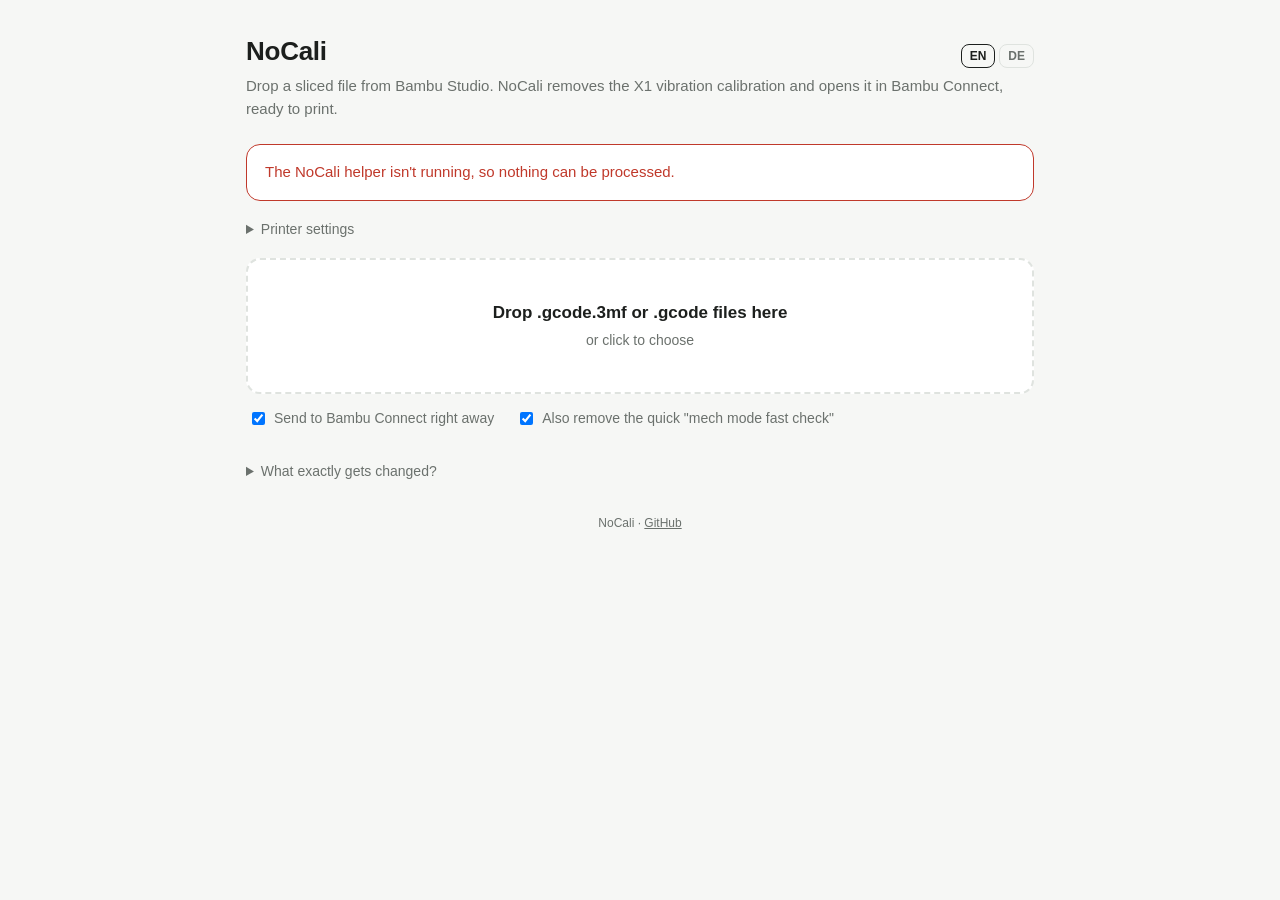
==== app/index.html @ 5c550db4 "NoCali 1.0.0: skip X1 vibration calibration, live printer status - Remove M970/M970.3/M974 from Bamb" ====
<!doctype html>
<html lang="en">
<head>
<meta charset="utf-8">
<meta name="viewport" content="width=device-width, initial-scale=1">
<title>NoCali</title>
<link rel="icon" href="data:image/svg+xml,%3Csvg xmlns='http://www.w3.org/2000/svg' viewBox='0 0 32 32'%3E%3Crect width='32' height='32' rx='7' fill='%2300ae42'/%3E%3Cpath d='M8 16h4l2-6 4 12 2-6h4' stroke='white' stroke-width='2.5' fill='none' stroke-linecap='round' stroke-linejoin='round'/%3E%3C/svg%3E">
<style>
  :root {
    --bg: #f6f7f5; --card: #ffffff; --text: #1c1f1d; --muted: #6b716d; --line: #dfe3df;
    --accent: #00ae42; --accent-ink: #ffffff; --warn: #b45309; --err: #c0392b; --code: #f0f2ef; --chip: #f0f2ef;
  }
  @media (prefers-color-scheme: dark) {
    :root { --bg: #121413; --card: #1b1e1c; --text: #e8ebe8; --muted: #9aa19c; --line: #2c312e;
      --accent: #1fc95c; --accent-ink: #0b0d0c; --warn: #f59e0b; --err: #ff6b5b; --code: #232724; --chip: #232724; }
  }
  * { box-sizing: border-box; }
  [hidden] { display: none !important; }
  body { margin: 0; background: var(--bg); color: var(--text);
    font: 15px/1.5 -apple-system, BlinkMacSystemFont, "Segoe UI", Inter, sans-serif; }
  main { max-width: 820px; margin: 0 auto; padding: 32px 16px 64px; }
  header { display: flex; justify-content: space-between; align-items: baseline; gap: 12px; }
  h1 { font-size: 26px; margin: 0 0 4px; letter-spacing: -0.01em; }
  .lang { display: flex; gap: 4px; }
  .lang button { background: transparent; color: var(--muted); border: 1px solid var(--line); padding: 2px 8px; font-size: 12px; font-weight: 600; }
  .lang button.on { color: var(--text); border-color: var(--text); }
  .sub { color: var(--muted); margin: 0 0 24px; }
  .card { background: var(--card); border: 1px solid var(--line); border-radius: 14px; padding: 16px 18px; margin-bottom: 18px; }
  h2 { font-size: 13px; text-transform: uppercase; letter-spacing: .06em; color: var(--muted); margin: 18px 0 8px; font-weight: 600; }
  button, a.btn { appearance: none; border: 0; border-radius: 8px; background: var(--accent); color: var(--accent-ink);
    font: inherit; font-weight: 600; padding: 8px 16px; cursor: pointer; text-decoration: none; display: inline-block; }
  button.ghost, a.btn.ghost { background: transparent; color: var(--text); border: 1px solid var(--line); }
  button:disabled { opacity: .6; cursor: default; }
  .row { display: flex; gap: 10px; flex-wrap: wrap; align-items: center; }
  .muted { color: var(--muted); }
  .err { color: var(--err); } .warn { color: var(--warn); } .ok { color: var(--accent); }

  /* printer */
  .p-head { display: flex; justify-content: space-between; align-items: baseline; gap: 12px; flex-wrap: wrap; }
  .p-name { font-weight: 600; }
  .p-conn { font-size: 13px; color: var(--muted); display: flex; align-items: center; gap: 6px; }
  .dot { width: 8px; height: 8px; border-radius: 50%; background: var(--muted); display: inline-block; }
  .dot.on { background: var(--accent); } .dot.bad { background: var(--err); }
  .p-state { font-size: 22px; font-weight: 700; margin: 10px 0 2px; letter-spacing: -0.01em; }
  .p-job { color: var(--muted); font-size: 14px; word-break: break-all; }
  .bar { height: 10px; background: var(--code); border-radius: 6px; overflow: hidden; margin: 12px 0 6px; }
  .bar > div { height: 100%; width: 0; background: var(--accent); transition: width .6s; }
  .p-nums { display: flex; justify-content: space-between; font-size: 14px; color: var(--muted); flex-wrap: wrap; gap: 4px 16px; }
  .p-nums b { color: var(--text); font-variant-numeric: tabular-nums; }
  .stage { margin-top: 10px; font-size: 14px; }
  .stage.cali { color: var(--warn); font-weight: 600; }
  .alerts { margin-top: 12px; display: grid; gap: 8px; }
  .alert { border: 1px solid var(--err); border-radius: 10px; padding: 8px 12px; font-size: 14px; }
  .alert.lvl3, .alert.lvl4 { border-color: var(--warn); }
  .alert code { font-size: 12px; color: var(--muted); }
  .alert a { color: inherit; }
  .cam { margin-top: 14px; position: relative; background: #000; border-radius: 10px; overflow: hidden; aspect-ratio: 16 / 9; display: none; }
  .cam.on { display: block; }
  .cam img { width: 100%; height: 100%; object-fit: contain; display: block; }
  .cam .cam-msg { position: absolute; inset: 0; display: flex; align-items: center; justify-content: center; color: #ccc; font-size: 14px; padding: 16px; text-align: center; }
  .grid3 { display: grid; grid-template-columns: repeat(3, 1fr); gap: 8px; }
  .tile { background: var(--code); border-radius: 8px; padding: 8px 10px; min-width: 0; }
  .tile small { display: block; color: var(--muted); font-size: 12px; }
  .tile b { font-size: 16px; font-variant-numeric: tabular-nums; }
  .chips { display: flex; flex-wrap: wrap; gap: 6px; }
  .chip { background: var(--chip); border-radius: 999px; padding: 3px 10px; font-size: 13px; }
  .chip span { color: var(--muted); }
  .ams-unit { margin-top: 8px; }
  .ams-head { font-size: 13px; color: var(--muted); display: flex; gap: 12px; margin-bottom: 6px; }
  .slots { display: grid; grid-template-columns: repeat(4, 1fr); gap: 8px; }
  .slot { border: 2px solid transparent; border-radius: 10px; background: var(--code); padding: 8px; text-align: center; font-size: 13px; min-width: 0; }
  .slot.active { border-color: var(--accent); }
  .swatch { width: 34px; height: 34px; border-radius: 50%; margin: 2px auto 6px; border: 1px solid rgba(128,128,128,.4); }
  .slot.empty .swatch { background: repeating-linear-gradient(45deg, transparent 0 4px, rgba(128,128,128,.3) 4px 6px); }
  .slot b { display: block; }
  .slot small { color: var(--muted); display: block; overflow: hidden; text-overflow: ellipsis; white-space: nowrap; }

  /* settings + drop */
  details.settings { margin: 0 0 18px; color: var(--muted); font-size: 14px; }
  details.settings[open] { background: var(--card); border: 1px solid var(--line); border-radius: 12px; padding: 12px 16px; color: var(--text); }
  summary { cursor: pointer; }
  form.cfg { display: grid; gap: 10px; margin-top: 12px; }
  form.cfg label { display: grid; gap: 4px; font-size: 13px; color: var(--muted); }
  form.cfg input { font: inherit; color: var(--text); background: var(--bg); border: 1px solid var(--line); border-radius: 8px; padding: 8px 10px; }
  .found { display: flex; flex-direction: column; gap: 6px; margin-top: 8px; }
  .found button { text-align: left; }
  #drop { border: 2px dashed var(--line); border-radius: 14px; background: var(--card);
    padding: 40px 20px; text-align: center; cursor: pointer; transition: border-color .15s; }
  #drop.over { border-color: var(--accent); }
  #drop strong { display: block; font-size: 17px; margin-bottom: 4px; }
  #drop span { color: var(--muted); font-size: 14px; }
  .opts { display: flex; gap: 8px 22px; flex-wrap: wrap; margin: 14px 2px 0; color: var(--muted); font-size: 14px; }
  .opts label { display: flex; gap: 6px; align-items: center; cursor: pointer; }
  .result { background: var(--card); border: 1px solid var(--line); border-radius: 12px; padding: 16px 18px; margin-top: 18px; }
  .result h3 { margin: 0 0 6px; font-size: 15px; word-break: break-all; }
  .meta { color: var(--muted); font-size: 13px; margin-bottom: 10px; }
  .meta.ok { color: var(--accent); font-weight: 600; }
  pre { background: var(--code); border-radius: 8px; padding: 10px 12px; margin: 0 0 12px;
    font: 12px/1.5 ui-monospace, SFMono-Regular, Menlo, monospace; overflow-x: auto; max-height: 200px; }
  #offline { display: none; border: 1px solid var(--err); color: var(--err); }
  details.info { margin-top: 32px; color: var(--muted); font-size: 14px; }
  details.info code { background: var(--code); padding: 1px 5px; border-radius: 4px; }
  footer { margin-top: 32px; color: var(--muted); font-size: 12px; text-align: center; }
  footer a { color: inherit; }
  @media (max-width: 560px) {
    .grid3 { grid-template-columns: repeat(2, 1fr); }
    .slots { grid-template-columns: repeat(2, 1fr); }
  }
</style>
</head>
<body>
<main>
  <header>
    <h1>NoCali</h1>
    <div class="lang"><button type="button" data-lang="en">EN</button><button type="button" data-lang="de">DE</button></div>
  </header>
  <p class="sub" data-t="sub"></p>

  <div class="card" id="offline" data-t="offline"></div>

  <section class="card" id="printer" hidden>
    <div class="p-head">
      <span class="p-name" id="pName"></span>
      <span class="p-conn"><span class="dot" id="pDot"></span><span id="pConn"></span></span>
    </div>
    <div class="p-state" id="pState">–</div>
    <div class="p-job" id="pJob"></div>
    <div class="bar"><div id="pBar"></div></div>
    <div class="p-nums">
      <span><b id="pPct">–</b></span>
      <span><span data-t="layer"></span> <b id="pLayer">–</b></span>
      <span><span data-t="remaining"></span> <b id="pLeft">–</b></span>
      <span><span data-t="eta"></span> <b id="pEta">–</b></span>
    </div>
    <div class="stage" id="pStage"></div>
    <div class="alerts" id="pAlerts"></div>
    <div class="p-msg muted" id="pMsg"></div>

    <div class="row" style="margin-top:12px">
      <button type="button" class="ghost" id="btnCam" data-t="camShow"></button>
    </div>
    <div class="cam" id="cam"><img id="camImg" alt=""><div class="cam-msg" id="camMsg"></div></div>

    <h2 data-t="temps"></h2>
    <div class="grid3">
      <div class="tile"><small data-t="nozzle"></small><b id="tNoz">–</b></div>
      <div class="tile"><small data-t="bed"></small><b id="tBed">–</b></div>
      <div class="tile"><small data-t="chamber"></small><b id="tCh">–</b></div>
    </div>

    <h2 data-t="machine"></h2>
    <div class="chips" id="chips"></div>

    <div id="amsBox" hidden>
      <h2>AMS</h2>
      <div id="ams"></div>
    </div>
  </section>

  <details class="settings" id="settings">
    <summary data-t="settings"></summary>
    <p class="muted" data-t="settingsHelp"></p>
    <button type="button" class="ghost" id="btnFind" data-t="find"></button>
    <div class="found" id="found"></div>
    <form class="cfg" id="cfgForm">
      <label><span data-t="ip"></span><input id="cIp" required placeholder="192.168.1.50" autocomplete="off"></label>
      <label><span data-t="serial"></span><input id="cSerial" required autocomplete="off"></label>
      <label><span data-t="name"></span><input id="cName" placeholder="X1 Carbon" autocomplete="off"></label>
      <label><span data-t="code"></span><input id="cCode" type="password" autocomplete="off"></label>
      <div class="row"><button type="submit" data-t="save"></button></div>
      <div class="muted" id="cfgMsg"></div>
    </form>
  </details>

  <div id="drop" tabindex="0">
    <strong data-t="drop"></strong>
    <span data-t="dropOr"></span>
    <input id="file" type="file" accept=".gcode,.3mf" multiple hidden>
  </div>
  <div class="opts">
    <label><input type="checkbox" id="optSend" checked> <span data-t="optSend"></span></label>
    <label><input type="checkbox" id="optFast" checked> <span data-t="optFast"></span></label>
  </div>
  <div id="out"></div>

  <details class="info">
    <summary data-t="whatTitle"></summary>
    <p data-t="what1" data-html></p>
    <p data-t="what2" data-html></p>
  </details>
  <footer>NoCali <span id="ver"></span> · <a href="https://github.com/HanSur94/nocali" target="_blank" rel="noopener">GitHub</a></footer>
</main>

<script>
const $ = id => document.getElementById(id);

// ---------- i18n ----------
const T = {
  en: {
    sub: 'Drop a sliced file from Bambu Studio. NoCali removes the X1 vibration calibration and opens it in Bambu Connect, ready to print.',
    offline: 'The NoCali helper isn\'t running, so nothing can be processed.',
    layer: 'Layer', remaining: 'Remaining', eta: 'Done at', temps: 'Temperatures', nozzle: 'Nozzle', bed: 'Bed', chamber: 'Chamber',
    machine: 'Printer', camShow: 'Show camera', camHide: 'Hide camera', camLoading: 'Connecting to camera…',
    camNoFfmpeg: 'The camera needs ffmpeg. Install it (macOS: brew install ffmpeg) and restart NoCali.',
    camNone: 'This printer doesn\'t offer a LAN camera stream (enable "LAN Mode Liveview" on the printer).',
    camErr: 'Camera error: ', live: 'live', waiting: 'Connected, waiting for the first report…',
    settings: 'Printer settings', settingsHelp: 'Live status is read directly from your printer on your home network (read-only). The access code is on the printer screen: Settings → Network ("Access Code").',
    find: 'Find printer on network', searching: 'Searching…', notFound: 'No printer found. Enter the IP and serial manually (printer screen: Settings → Device).',
    ip: 'IP address', serial: 'Serial number', name: 'Name', code: 'LAN access code', codeSaved: 'saved (leave empty to keep)', code8: '8 characters',
    save: 'Save & connect', saved: 'Saved. Connecting…',
    drop: 'Drop .gcode.3mf or .gcode files here', dropOr: 'or click to choose',
    optSend: 'Send to Bambu Connect right away', optFast: 'Also remove the quick "mech mode fast check"',
    working: 'Working…', error: 'Error: ', none: 'No vibration calibration commands found. File is unchanged.',
    removed: n => `Removed ${n} calibration command${n > 1 ? 's' : ''}.`, opened: ' Opened in Bambu Connect → choose printer and press Print.',
    stillDl: ' You can still download the cleaned file.', send: 'Send to Bambu Connect', sendAgain: 'Send again', download: 'Download',
    whatTitle: 'What exactly gets changed?',
    what1: 'The X1 start G-code runs the resonance sweep with <code>M970</code> / <code>M970.3</code> and <code>M974</code>. NoCali comments those lines out, keeps <code>M975 S1</code> (use the stored compensation), and recomputes the <code>.md5</code> checksums inside <code>.gcode.3mf</code> files.',
    what2: 'Cleaned files are kept for 7 days. In Bambu Connect\'s print window you can also untick "Vibration calibration"; with NoCali the commands are already gone.',
    states: { IDLE: 'Idle', PREPARE: 'Preparing', RUNNING: 'Printing', PAUSE: 'Paused', FINISH: 'Finished', FAILED: 'Failed', SLICING: 'Slicing', INIT: 'Starting' },
    speed: 'Speed', speeds: { silent: 'Silent', standard: 'Standard', sport: 'Sport', ludicrous: 'Ludicrous' },
    partFan: 'Part fan', auxFan: 'Aux fan', chamberFan: 'Chamber fan', wifi: 'Wi-Fi', nozzleInfo: 'Nozzle', light: 'Light', on: 'on', off: 'off',
    humidity: 'Humidity', ext: 'External spool', emptySlot: 'empty', active: 'printing', printError: 'Print error',
    hmsLevels: { 1: 'Fatal', 2: 'Serious', 3: 'Warning', 4: 'Info' }, details: 'Details',
    conn: { connecting: 'connecting…', reconnecting: 'reconnecting…', error: 'error', connected: 'connected' },
  },
  de: {
    sub: 'Lege eine geslicete Datei aus Bambu Studio ab. NoCali entfernt die X1-Vibrationskalibrierung und öffnet sie druckfertig in Bambu Connect.',
    offline: 'Der NoCali-Helfer läuft nicht, deshalb kann nichts verarbeitet werden.',
    layer: 'Schicht', remaining: 'Restzeit', eta: 'Fertig um', temps: 'Temperaturen', nozzle: 'Düse', bed: 'Bett', chamber: 'Bauraum',
    machine: 'Drucker', camShow: 'Kamera anzeigen', camHide: 'Kamera ausblenden', camLoading: 'Verbinde mit der Kamera…',
    camNoFfmpeg: 'Für die Kamera wird ffmpeg benötigt. Installiere es (macOS: brew install ffmpeg) und starte NoCali neu.',
    camNone: 'Dieser Drucker bietet keinen LAN-Kamerastream (am Drucker „LAN Mode Liveview“ einschalten).',
    camErr: 'Kamerafehler: ', live: 'live', waiting: 'Verbunden, warte auf den ersten Bericht…',
    settings: 'Druckereinstellungen', settingsHelp: 'Der Live-Status wird direkt im Heimnetz von deinem Drucker gelesen (nur lesend). Den Zugangscode findest du am Drucker unter Einstellungen → Netzwerk („Access Code“).',
    find: 'Drucker im Netzwerk suchen', searching: 'Suche läuft…', notFound: 'Kein Drucker gefunden. Gib IP und Seriennummer von Hand ein (am Drucker: Einstellungen → Gerät).',
    ip: 'IP-Adresse', serial: 'Seriennummer', name: 'Name', code: 'LAN-Zugangscode', codeSaved: 'gespeichert (leer lassen = behalten)', code8: '8 Zeichen',
    save: 'Speichern & verbinden', saved: 'Gespeichert. Verbinde…',
    drop: '.gcode.3mf- oder .gcode-Dateien hier ablegen', dropOr: 'oder klicken zum Auswählen',
    optSend: 'Direkt an Bambu Connect senden', optFast: 'Auch den kurzen „mech mode fast check“ entfernen',
    working: 'Wird verarbeitet…', error: 'Fehler: ', none: 'Keine Kalibrierungsbefehle gefunden. Datei bleibt unverändert.',
    removed: n => `${n} Kalibrierungsbefehl${n > 1 ? 'e' : ''} entfernt.`, opened: ' In Bambu Connect geöffnet → Drucker wählen und Drucken drücken.',
    stillDl: ' Du kannst die bereinigte Datei trotzdem herunterladen.', send: 'An Bambu Connect senden', sendAgain: 'Erneut senden', download: 'Herunterladen',
    whatTitle: 'Was genau wird verändert?',
    what1: 'Der X1-Start-G-Code führt die Resonanzmessung mit <code>M970</code> / <code>M970.3</code> und <code>M974</code> aus. NoCali kommentiert diese Zeilen aus, behält <code>M975 S1</code> (gespeicherte Kompensation verwenden) und berechnet die <code>.md5</code>-Prüfsummen in <code>.gcode.3mf</code>-Dateien neu.',
    what2: 'Bereinigte Dateien werden 7 Tage aufbewahrt. Im Druckfenster von Bambu Connect kannst du „Vibration calibration“ zusätzlich abwählen; mit NoCali sind die Befehle ohnehin entfernt.',
    states: { IDLE: 'Bereit', PREPARE: 'Vorbereitung', RUNNING: 'Druckt', PAUSE: 'Pausiert', FINISH: 'Fertig', FAILED: 'Fehlgeschlagen', SLICING: 'Slicen', INIT: 'Startet' },
    speed: 'Tempo', speeds: { silent: 'Leise', standard: 'Standard', sport: 'Sport', ludicrous: 'Ludicrous' },
    partFan: 'Bauteillüfter', auxFan: 'Zusatzlüfter', chamberFan: 'Bauraumlüfter', wifi: 'WLAN', nozzleInfo: 'Düse', light: 'Licht', on: 'an', off: 'aus',
    humidity: 'Feuchte', ext: 'Externe Spule', emptySlot: 'leer', active: 'druckt', printError: 'Druckfehler',
    hmsLevels: { 1: 'Kritisch', 2: 'Schwer', 3: 'Warnung', 4: 'Info' }, details: 'Details',
    conn: { connecting: 'verbinde…', reconnecting: 'verbinde neu…', error: 'Fehler', connected: 'verbunden' },
    stages: {
      0: 'Druckt', 1: 'Automatische Bettnivellierung', 2: 'Heizbett aufheizen', 3: 'Vibrationskompensation', 4: 'Filamentwechsel',
      5: 'M400-Pause', 6: 'Pausiert (Filament leer)', 7: 'Düse aufheizen', 8: 'Dynamische Flusskalibrierung', 9: 'Bettoberfläche scannen',
      10: 'Erste Schicht prüfen', 11: 'Druckplatte erkennen', 12: 'Micro-Lidar kalibrieren', 13: 'Druckkopf referenzieren',
      14: 'Düsenspitze reinigen', 15: 'Extrudertemperatur prüfen', 16: 'Vom Benutzer pausiert', 17: 'Pause (Frontabdeckung abgefallen)',
      18: 'Micro-Lidar kalibrieren', 19: 'Flussrate kalibrieren', 20: 'Pause (Düsentemperatur gestört)', 21: 'Pause (Betttemperatur gestört)',
      22: 'Filament entladen', 23: 'Pause (Schrittverlust)', 24: 'Filament laden', 25: 'Motorgeräusch-Kalibrierung', 26: 'Pause (AMS offline)',
      27: 'Pause (Heatbreak-Lüfter zu langsam)', 28: 'Pause (Bauraumtemperatur-Problem)', 29: 'Bauraum kühlen', 30: 'Pause (G-Code des Benutzers)',
      32: 'Pause (Düsenverklumpung)', 33: 'Pause (Schneidefehler)', 34: 'Pause (Fehler erste Schicht)', 35: 'Pause (Düse verstopft)',
      40: 'Hochtemperatur-Bettnivellierung', 47: 'Bettnivellierung – Phase 1', 48: 'Bettnivellierung – Phase 2', 49: 'Bauraum heizen',
      50: 'Betttemperatur anpassen', 51: 'Kalibrierlinien drucken', 52: 'Automatische Prüfung: Material', 54: 'Warten, bis das Heizbett die Zieltemperatur erreicht',
      55: 'Automatische Prüfung: Materialposition', 57: 'Oberfläche vermessen', 58: 'Thermische Vorbereitung für die erste Schicht',
      63: 'Warten auf ausgeglichene Bauraumtemperatur', 69: 'Düse abkühlen', 76: 'Vorextrusion vor dem Druck', 77: 'AMS vorbereiten',
    },
  },
};
let lang = 'en';
try { lang = localStorage.getItem('lang') || ''; } catch (e) {}
if (!T[lang]) lang = (navigator.language || 'en').toLowerCase().startsWith('de') ? 'de' : 'en';
const t = k => T[lang][k] ?? T.en[k];

function applyLang() {
  document.documentElement.lang = lang;
  document.querySelectorAll('[data-t]').forEach(el => {
    const v = t(el.dataset.t);
    if (el.hasAttribute('data-html')) el.innerHTML = v; else el.textContent = v;
  });
  document.querySelectorAll('.lang button').forEach(b => b.classList.toggle('on', b.dataset.lang === lang));
  $('btnCam').textContent = camOn ? t('camHide') : t('camShow');
  loadConfig();
  if (lastStatus) render(lastStatus);
}
document.querySelectorAll('.lang button').forEach(b => b.onclick = () => {
  lang = b.dataset.lang; try { localStorage.setItem('lang', lang); } catch (e) {} applyLang(); poll();
});

// ---------- file processing ----------
async function call(file, send) {
  const q = new URLSearchParams({ name: file.name, send: send ? 1 : 0, fast: $('optFast').checked ? 1 : 0 });
  const res = await fetch('/process?' + q, { method: 'POST', headers: { 'Content-Type': 'application/octet-stream' }, body: file });
  const j = await res.json();
  if (!res.ok) throw new Error(j.error || 'Failed');
  return j;
}
function card(file) {
  const div = document.createElement('div'); div.className = 'result';
  div.innerHTML = '<h3></h3><div class="meta"></div><pre hidden></pre><div class="row"></div>';
  div.querySelector('h3').textContent = file.name;
  $('out').prepend(div);
  return div;
}
function show(div, file, r, err) {
  const meta = div.querySelector('.meta'), pre = div.querySelector('pre'), row = div.querySelector('.row');
  row.innerHTML = '';
  if (err) { meta.className = 'meta err'; meta.textContent = t('error') + err; return; }
  const n = r.removed.length;
  if (!n) { meta.className = 'meta warn'; meta.textContent = t('none'); }
  else { meta.className = r.sent ? 'meta ok' : 'meta'; meta.textContent = t('removed')(n) + (r.sent ? t('opened') : ''); }
  if (r.sendError) { meta.className = 'meta err'; meta.textContent += ' ' + r.sendError + t('stillDl'); }
  if (n) { pre.hidden = false; pre.textContent = r.removed.map(x => `${x.where}:  ${x.code}`).join('\n'); }
  const sendBtn = document.createElement('button');
  sendBtn.textContent = r.sent ? t('sendAgain') : t('send');
  if (r.sent) sendBtn.className = 'ghost';
  sendBtn.onclick = () => run(file, true, div);
  const dl = document.createElement('a'); dl.className = 'btn ghost'; dl.textContent = t('download');
  dl.href = '/download?f=' + encodeURIComponent(r.outName);
  row.append(sendBtn, dl);
}
async function run(file, send, div) {
  div = div || card(file);
  const meta = div.querySelector('.meta'); meta.className = 'meta'; meta.textContent = t('working');
  try { show(div, file, await call(file, send)); } catch (e) { show(div, file, null, e.message); }
}
function handle(files) { for (const f of files) run(f, $('optSend').checked); }
const drop = $('drop'), input = $('file');
drop.onclick = () => input.click();
drop.onkeydown = e => { if (e.key === 'Enter' || e.key === ' ') input.click(); };
input.onchange = () => { handle([...input.files]); input.value = ''; };
['dragenter', 'dragover'].forEach(ev => drop.addEventListener(ev, e => { e.preventDefault(); drop.classList.add('over'); }));
['dragleave', 'drop'].forEach(ev => drop.addEventListener(ev, e => { e.preventDefault(); drop.classList.remove('over'); }));
drop.addEventListener('drop', e => handle([...e.dataTransfer.files]));
for (const id of ['optSend', 'optFast']) {
  try { const v = localStorage.getItem(id); if (v !== null) $(id).checked = v === '1'; } catch (e) {}
  $(id).onchange = () => { try { localStorage.setItem(id, $(id).checked ? '1' : '0'); } catch (e) {} };
}

// ---------- printer status ----------
let lastStatus = null, camOn = false;
try { camOn = localStorage.getItem('cam') === '1'; } catch (e) {}
const fmtT = (v, tg) => v == null ? '–' : Math.round(v) + '°' + (tg ? ' / ' + Math.round(tg) + '°' : '');
function fmtMin(m) { if (m == null) return '–'; m = Math.max(0, m); const h = Math.floor(m / 60); return h ? `${h} h ${m % 60} min` : `${m} min`; }
function el(tag, cls, text) { const e = document.createElement(tag); if (cls) e.className = cls; if (text != null) e.textContent = text; return e; }
function chip(label, value) { const c = el('span', 'chip'); c.append(el('span', null, label + ' '), document.createTextNode(value)); return c; }

function render(s) {
  const box = $('printer');
  if (s.connection === 'not configured') { box.hidden = true; $('settings').open = true; return; }
  box.hidden = false;
  $('pName').textContent = s.printer.name || 'Printer ' + (s.printer.ip || '');
  const live = s.connection === 'connected' && s.age != null && s.age < 60;
  $('pDot').className = 'dot ' + (live ? 'on' : s.connection === 'error' ? 'bad' : '');
  $('pConn').textContent = live ? t('live') : (t('conn')[s.connection] || s.connection);
  $('pMsg').className = 'p-msg' + (s.error ? ' err' : ' muted');
  $('pMsg').textContent = s.error || (s.connection === 'connected' && s.age == null ? t('waiting') : '');
  updateCam(s);
  if (s.age == null) return;

  const active = ['RUNNING', 'PAUSE', 'PREPARE'].includes(s.state);
  $('pState').textContent = t('states')[s.state] || s.state || '–';
  $('pJob').textContent = s.job || '';
  const pct = s.percent ?? 0;
  $('pBar').style.width = (active || s.state === 'FINISH' ? pct : 0) + '%';
  $('pPct').textContent = s.percent != null ? pct + ' %' : '–';
  $('pLayer').textContent = s.total_layers ? `${s.layer ?? 0} / ${s.total_layers}` : '–';
  $('pLeft').textContent = active ? fmtMin(s.remaining_min) : '–';
  $('pEta').textContent = active && s.remaining_min != null
    ? new Date(Date.now() + Math.max(0, s.remaining_min) * 60000).toLocaleTimeString([], { hour: '2-digit', minute: '2-digit' }) : '–';
  const st = $('pStage'), stName = (T[lang].stages || {})[s.stage_id] || s.stage;
  st.className = 'stage' + (s.stage_id === 3 ? ' cali' : '');
  st.textContent = active && stName && s.stage_id !== 0 ? (s.stage_id === 3 ? '⚠ ' : '') + stName : '';
  document.title = active ? `${pct}% · NoCali` : 'NoCali';

  // alerts
  const al = $('pAlerts'); al.innerHTML = '';
  const alerts = [...(s.print_error ? [{ ...s.print_error, level: 2, label: t('printError') }] : []), ...(s.hms || [])];
  for (const a of alerts) {
    const d = el('div', 'alert lvl' + a.level);
    d.append(el('b', null, (a.label || t('hmsLevels')[a.level] || 'HMS') + ': '));
    d.append(document.createTextNode((a.text || '') + ' '));
    const c = el('code', null, a.code + ' · '); const link = el('a', null, t('details'));
    link.href = a.url; link.target = '_blank'; link.rel = 'noopener'; c.append(link); d.append(c);
    al.append(d);
  }

  $('tNoz').textContent = fmtT(s.nozzle, s.nozzle_target);
  $('tBed').textContent = fmtT(s.bed, s.bed_target);
  $('tCh').textContent = fmtT(s.chamber);

  const chips = $('chips'); chips.innerHTML = '';
  if (s.speed) chips.append(chip(t('speed'), (t('speeds')[s.speed] || s.speed) + (s.speed_pct ? ` (${s.speed_pct} %)` : '')));
  const f = s.fans || {};
  if (f.part != null) chips.append(chip(t('partFan'), f.part + ' %'));
  if (f.aux != null) chips.append(chip(t('auxFan'), f.aux + ' %'));
  if (f.chamber != null) chips.append(chip(t('chamberFan'), f.chamber + ' %'));
  if (s.nozzle_diameter) chips.append(chip(t('nozzleInfo'), s.nozzle_diameter + ' mm'));
  if (s.wifi) chips.append(chip(t('wifi'), s.wifi.replace('dBm', ' dBm')));
  if (s.light) chips.append(chip(t('light'), s.light === 'on' ? t('on') : s.light === 'off' ? t('off') : s.light));

  renderAms(s.ams);
}

function slotEl(tr, label) {
  const d = el('div', 'slot' + (tr.active ? ' active' : '') + (tr.empty ? ' empty' : ''));
  const sw = el('div', 'swatch');
  if (!tr.empty) {
    const cols = tr.colors && tr.colors.length > 1 ? tr.colors : null;
    sw.style.background = cols ? `conic-gradient(${cols.join(',')})` : (tr.color || 'transparent');
  }
  d.append(sw, el('b', null, tr.empty ? t('emptySlot') : tr.type));
  d.append(el('small', null, tr.empty ? label : (tr.active ? '▶ ' + t('active') : (tr.name || label))));
  if (!tr.empty && tr.remain != null) d.append(el('small', null, tr.remain + ' %'));
  return d;
}
function renderAms(a) {
  const box = $('ams'); box.innerHTML = '';
  const has = a && (a.units.length || a.external);
  $('amsBox').hidden = !has;
  if (!has) return;
  for (const u of a.units) {
    const w = el('div', 'ams-unit');
    const h = el('div', 'ams-head'); h.append(el('b', null, u.label));
    if (u.humidity != null) h.append(el('span', null, `${t('humidity')} ${u.humidity} %`));
    if (u.temp != null) h.append(el('span', null, `${Math.round(u.temp)}°`));
    const slots = el('div', 'slots');
    u.trays.forEach((tr, i) => slots.append(slotEl(tr, `${'ABCD'[u.id % 4] || u.id}${i + 1}`)));
    w.append(h, slots); box.append(w);
  }
  if (a.external) {
    const w = el('div', 'ams-unit'); const h = el('div', 'ams-head'); h.append(el('b', null, t('ext')));
    const slots = el('div', 'slots'); slots.append(slotEl(a.external, 'Ext'));
    w.append(h, slots); box.append(w);
  }
}

// camera
function updateCam(s) {
  const cam = $('cam'), img = $('camImg'), msg = $('camMsg');
  $('btnCam').hidden = !s.camera && !camOn;
  cam.classList.toggle('on', camOn);
  if (!camOn) { if (img.src) img.removeAttribute('src'); return; }
  if (!s.camera_ffmpeg) { msg.textContent = t('camNoFfmpeg'); img.removeAttribute('src'); return; }
  if (!s.camera) { msg.textContent = s.age == null ? t('camLoading') : t('camNone'); return; }
  if (!img.getAttribute('src')) { msg.textContent = t('camLoading'); img.src = '/camera.mjpg?ts=' + Date.now(); }
}
$('camImg').onload = () => { $('camMsg').textContent = ''; };
$('camImg').onerror = async () => {
  const img = $('camImg'); img.removeAttribute('src');
  try { const r = await fetch('/camera.jpg'); if (!r.ok) $('camMsg').textContent = t('camErr') + (await r.json()).error; } catch (e) {}
  setTimeout(() => { if (camOn && lastStatus) updateCam(lastStatus); }, 5000);
};
$('btnCam').onclick = () => {
  camOn = !camOn; try { localStorage.setItem('cam', camOn ? '1' : '0'); } catch (e) {}
  $('btnCam').textContent = camOn ? t('camHide') : t('camShow');
  if (lastStatus) updateCam(lastStatus);
};

async function poll() {
  try {
    const s = await (await fetch('/status?lang=' + lang)).json();
    lastStatus = s; $('offline').style.display = 'none'; render(s);
  } catch (e) { $('offline').style.display = 'block'; }
}

// ---------- settings ----------
async function loadConfig() {
  try {
    const c = await (await fetch('/config')).json();
    if (document.activeElement && document.activeElement.form === $('cfgForm')) return;
    $('cIp').value = c.ip; $('cSerial').value = c.serial; $('cName').value = c.name;
    $('cCode').placeholder = c.hasCode ? t('codeSaved') : t('code8');
  } catch (e) {}
}
$('btnFind').onclick = async () => {
  const b = $('btnFind'), f = $('found');
  b.disabled = true; b.textContent = t('searching'); f.innerHTML = '';
  try {
    const r = await (await fetch('/discover')).json();
    if (r.error) throw new Error(r.error);
    if (!r.printers.length) f.textContent = t('notFound');
    for (const p of r.printers) {
      const btn = el('button', 'ghost', `${p.name || p.model} · ${p.ip} · ${p.serial}`); btn.type = 'button';
      btn.onclick = () => { $('cIp').value = p.ip; $('cSerial').value = p.serial; if (!$('cName').value) $('cName').value = p.name; $('cCode').focus(); };
      f.append(btn);
    }
  } catch (e) { f.textContent = e.message; }
  b.disabled = false; b.textContent = t('find');
};
$('cfgForm').onsubmit = async e => {
  e.preventDefault();
  const msg = $('cfgMsg');
  const body = { ip: $('cIp').value, serial: $('cSerial').value, name: $('cName').value, code: $('cCode').value };
  const res = await fetch('/config', { method: 'POST', headers: { 'Content-Type': 'application/json' }, body: JSON.stringify(body) });
  const j = await res.json();
  msg.className = res.ok ? 'muted' : 'err';
  msg.textContent = res.ok ? t('saved') : j.error;
  if (res.ok) {
    $('cCode').value = ''; $('camImg').removeAttribute('src'); loadConfig();
    setTimeout(() => { $('settings').open = false; msg.textContent = ''; }, 1500); poll();
  }
};

fetch('/health').then(r => r.json()).then(h => { $('ver').textContent = 'v' + h.version; }).catch(() => {});
applyLang(); poll(); setInterval(poll, 2000);
</script>
</body>
</html>
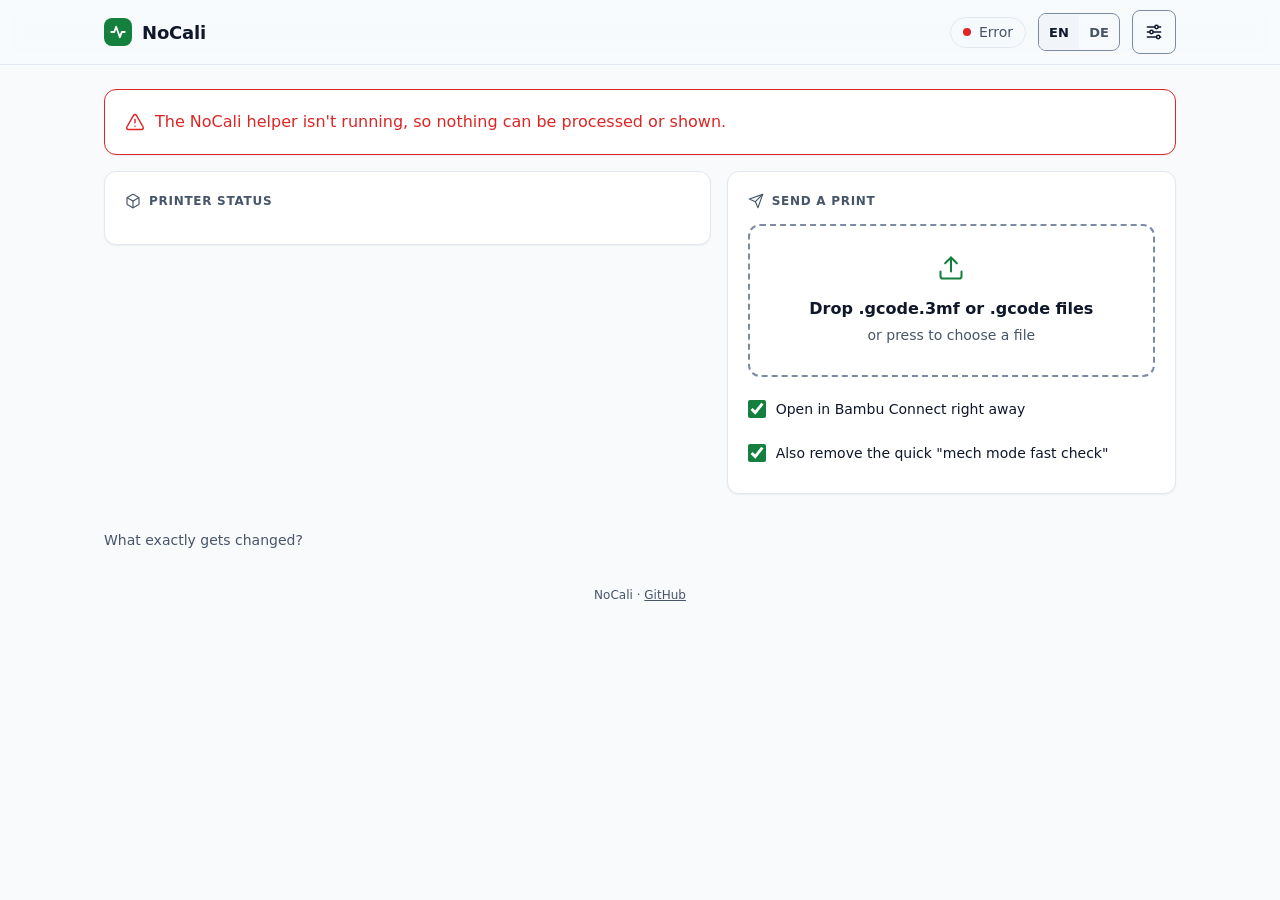
==== commit 70d9e84d: "New UI based on a design system (ui-ux-pro-max) - Design system in design-system/nocali: generated M" ====
--- a/app/index.html
+++ b/app/index.html
@@ -3,185 +3,360 @@
 <head>
 <meta charset="utf-8">
 <meta name="viewport" content="width=device-width, initial-scale=1">
+<meta name="color-scheme" content="light dark">
 <title>NoCali</title>
-<link rel="icon" href="data:image/svg+xml,%3Csvg xmlns='http://www.w3.org/2000/svg' viewBox='0 0 32 32'%3E%3Crect width='32' height='32' rx='7' fill='%2300ae42'/%3E%3Cpath d='M8 16h4l2-6 4 12 2-6h4' stroke='white' stroke-width='2.5' fill='none' stroke-linecap='round' stroke-linejoin='round'/%3E%3C/svg%3E">
+<link rel="icon" href="data:image/svg+xml,%3Csvg xmlns='http://www.w3.org/2000/svg' viewBox='0 0 32 32'%3E%3Crect width='32' height='32' rx='8' fill='%2322C55E'/%3E%3Cpath d='M7 17h4l2.5-7 5 13 2.5-6H25' stroke='%230F172A' stroke-width='2.6' fill='none' stroke-linecap='round' stroke-linejoin='round'/%3E%3C/svg%3E">
+<!-- Design system: design-system/nocali/MASTER.md + pages/dashboard.md -->
 <style>
   :root {
-    --bg: #f6f7f5; --card: #ffffff; --text: #1c1f1d; --muted: #6b716d; --line: #dfe3df;
-    --accent: #00ae42; --accent-ink: #ffffff; --warn: #b45309; --err: #c0392b; --code: #f0f2ef; --chip: #f0f2ef;
-  }
-  @media (prefers-color-scheme: dark) {
-    :root { --bg: #121413; --card: #1b1e1c; --text: #e8ebe8; --muted: #9aa19c; --line: #2c312e;
-      --accent: #1fc95c; --accent-ink: #0b0d0c; --warn: #f59e0b; --err: #ff6b5b; --code: #232724; --chip: #232724; }
+    color-scheme: dark;
+    --bg: #0F172A; --card: #1B2336; --muted: #272F42; --fg: #F8FAFC; --fg-muted: #94A3B8;
+    --border: #334155; --border-strong: #64748B; --accent: #22C55E; --on-accent: #0F172A;
+    --accent-tint: rgba(34, 197, 94, .12); --warn: #F59E0B; --danger: #F87171; --info: #38BDF8; --ring: #FFFFFF;
+    --font-sans: "Fira Sans", -apple-system, BlinkMacSystemFont, "Segoe UI", system-ui, sans-serif;
+    --font-mono: "Fira Code", ui-monospace, "SF Mono", Menlo, Consolas, monospace;
+    --radius: 12px; --radius-sm: 8px;
+    --dur-fast: 150ms; --dur-base: 250ms; --dur-slow: 600ms;
+    --shadow: 0 1px 2px rgba(0, 0, 0, .25);
+  }
+  @media (prefers-color-scheme: light) {
+    :root {
+      color-scheme: light;
+      --bg: #F8FAFC; --card: #FFFFFF; --muted: #F1F5F9; --fg: #0F172A; --fg-muted: #475569;
+      --border: #E2E8F0; --border-strong: #7C8BA1; --accent: #15803D; --on-accent: #FFFFFF;
+      --accent-tint: rgba(21, 128, 61, .08); --warn: #B45309; --danger: #DC2626; --info: #0369A1; --ring: #0F172A;
+      --shadow: 0 1px 2px rgba(15, 23, 42, .06);
+    }
+  }
+  @media (prefers-reduced-motion: reduce) {
+    :root { --dur-fast: 0ms; --dur-base: 0ms; --dur-slow: 0ms; }
+    .pulse { animation: none !important; }
   }
   * { box-sizing: border-box; }
   [hidden] { display: none !important; }
-  body { margin: 0; background: var(--bg); color: var(--text);
-    font: 15px/1.5 -apple-system, BlinkMacSystemFont, "Segoe UI", Inter, sans-serif; }
-  main { max-width: 820px; margin: 0 auto; padding: 32px 16px 64px; }
-  header { display: flex; justify-content: space-between; align-items: baseline; gap: 12px; }
-  h1 { font-size: 26px; margin: 0 0 4px; letter-spacing: -0.01em; }
-  .lang { display: flex; gap: 4px; }
-  .lang button { background: transparent; color: var(--muted); border: 1px solid var(--line); padding: 2px 8px; font-size: 12px; font-weight: 600; }
-  .lang button.on { color: var(--text); border-color: var(--text); }
-  .sub { color: var(--muted); margin: 0 0 24px; }
-  .card { background: var(--card); border: 1px solid var(--line); border-radius: 14px; padding: 16px 18px; margin-bottom: 18px; }
-  h2 { font-size: 13px; text-transform: uppercase; letter-spacing: .06em; color: var(--muted); margin: 18px 0 8px; font-weight: 600; }
-  button, a.btn { appearance: none; border: 0; border-radius: 8px; background: var(--accent); color: var(--accent-ink);
-    font: inherit; font-weight: 600; padding: 8px 16px; cursor: pointer; text-decoration: none; display: inline-block; }
-  button.ghost, a.btn.ghost { background: transparent; color: var(--text); border: 1px solid var(--line); }
-  button:disabled { opacity: .6; cursor: default; }
+  html { -webkit-text-size-adjust: 100%; }
+  body { margin: 0; background: var(--bg); color: var(--fg); font: 16px/1.5 var(--font-sans); }
+  a { color: inherit; }
+  .mono { font-family: var(--font-mono); font-variant-numeric: tabular-nums; }
+  .muted { color: var(--fg-muted); }
+  .sr-only { position: absolute; width: 1px; height: 1px; padding: 0; margin: -1px; overflow: hidden; clip: rect(0 0 0 0); white-space: nowrap; border: 0; }
+  .icon { width: 20px; height: 20px; flex: none; stroke: currentColor; fill: none; stroke-width: 1.75; stroke-linecap: round; stroke-linejoin: round; }
+  .icon.sm { width: 16px; height: 16px; }
+  :focus-visible { outline: 2px solid var(--ring); outline-offset: 2px; border-radius: 4px; }
+
+  /* top bar */
+  .topbar { position: sticky; top: 0; z-index: 10; background: color-mix(in srgb, var(--bg) 88%, transparent);
+    backdrop-filter: saturate(140%) blur(8px); -webkit-backdrop-filter: saturate(140%) blur(8px); border-bottom: 1px solid var(--border); }
+  .topbar-in { max-width: 1120px; margin: 0 auto; padding: 10px 16px; display: flex; align-items: center; gap: 12px; }
+  .brand { display: flex; align-items: center; gap: 10px; font-weight: 700; font-size: 18px; letter-spacing: -.01em; margin-right: auto; }
+  .brand-mark { width: 28px; height: 28px; border-radius: 8px; background: var(--accent); color: var(--on-accent); display: grid; place-items: center; }
+  .brand-mark .icon { width: 18px; height: 18px; stroke-width: 2.4; }
+  .pill { display: inline-flex; align-items: center; gap: 8px; font-size: 14px; color: var(--fg-muted);
+    border: 1px solid var(--border); border-radius: 999px; padding: 4px 12px; white-space: nowrap; }
+  .dot { width: 8px; height: 8px; border-radius: 50%; background: var(--fg-muted); flex: none; }
+  .dot.on { background: var(--accent); } .dot.bad { background: var(--danger); } .dot.wait { background: var(--warn); }
+  .pulse { animation: pulse 2s ease-in-out infinite; }
+  @keyframes pulse { 0%, 100% { box-shadow: 0 0 0 0 color-mix(in srgb, var(--accent) 60%, transparent); } 50% { box-shadow: 0 0 0 5px transparent; } }
+  .seg { display: inline-flex; border: 1px solid var(--border-strong); border-radius: var(--radius-sm); overflow: hidden; }
+  .seg button { min-height: 36px; min-width: 40px; border: 0; background: transparent; color: var(--fg-muted); font: 600 13px var(--font-sans); cursor: pointer; }
+  .seg button[aria-pressed="true"] { background: var(--muted); color: var(--fg); }
+  .icon-btn { min-width: 44px; min-height: 44px; display: inline-grid; place-items: center; border-radius: var(--radius-sm);
+    border: 1px solid var(--border-strong); background: transparent; color: var(--fg); cursor: pointer; transition: background var(--dur-fast); }
+  .icon-btn:hover { background: var(--muted); }
+
+  /* layout */
+  main { max-width: 1120px; margin: 0 auto; padding: 20px 16px 48px; }
+  .grid { display: grid; gap: 16px; }
+  .col { display: grid; gap: 16px; align-content: start; min-width: 0; }
+  @media (min-width: 768px) { main { padding: 24px 24px 56px; } .topbar-in { padding: 10px 24px; } }
+  @media (min-width: 900px) {
+    .grid { grid-template-columns: minmax(0, 1.35fr) minmax(0, 1fr); align-items: start; }
+  }
+  @media (max-width: 899px) {  /* single column order: status, send, camera, rest */
+    .grid, .col { display: contents; }
+    .grid { display: flex; flex-direction: column; gap: 16px; }
+    #cardStatus { order: 1; } #pAlerts { order: 2; } #cardSend { order: 3; } #cardCam { order: 4; }
+    #cardTemps { order: 5; } #cardMachine { order: 6; } #cardAms { order: 7; }
+    #pAlerts:empty { display: none; }
+  }
+
+  /* cards */
+  .card { background: var(--card); border: 1px solid var(--border); border-radius: var(--radius); padding: 20px; box-shadow: var(--shadow); min-width: 0; }
+  @media (max-width: 479px) { .card { padding: 16px; } }
+  .card-title { display: flex; align-items: center; gap: 8px; margin: 0 0 14px; font-size: 12px; font-weight: 600;
+    text-transform: uppercase; letter-spacing: .06em; color: var(--fg-muted); }
+  .card-title .spacer { margin-left: auto; }
+
+  /* buttons */
+  .btn { min-height: 44px; display: inline-flex; align-items: center; justify-content: center; gap: 8px; padding: 0 16px;
+    border-radius: var(--radius-sm); border: 1px solid transparent; font: 600 15px var(--font-sans); cursor: pointer; text-decoration: none;
+    background: var(--accent); color: var(--on-accent); transition: filter var(--dur-fast), background var(--dur-fast); }
+  .btn:hover { filter: brightness(1.08); }
+  .btn.secondary { background: transparent; color: var(--fg); border-color: var(--border-strong); }
+  .btn.secondary:hover { background: var(--muted); filter: none; }
+  .btn:disabled { opacity: .55; cursor: not-allowed; filter: none; }
   .row { display: flex; gap: 10px; flex-wrap: wrap; align-items: center; }
-  .muted { color: var(--muted); }
-  .err { color: var(--err); } .warn { color: var(--warn); } .ok { color: var(--accent); }
-
-  /* printer */
-  .p-head { display: flex; justify-content: space-between; align-items: baseline; gap: 12px; flex-wrap: wrap; }
-  .p-name { font-weight: 600; }
-  .p-conn { font-size: 13px; color: var(--muted); display: flex; align-items: center; gap: 6px; }
-  .dot { width: 8px; height: 8px; border-radius: 50%; background: var(--muted); display: inline-block; }
-  .dot.on { background: var(--accent); } .dot.bad { background: var(--err); }
-  .p-state { font-size: 22px; font-weight: 700; margin: 10px 0 2px; letter-spacing: -0.01em; }
-  .p-job { color: var(--muted); font-size: 14px; word-break: break-all; }
-  .bar { height: 10px; background: var(--code); border-radius: 6px; overflow: hidden; margin: 12px 0 6px; }
-  .bar > div { height: 100%; width: 0; background: var(--accent); transition: width .6s; }
-  .p-nums { display: flex; justify-content: space-between; font-size: 14px; color: var(--muted); flex-wrap: wrap; gap: 4px 16px; }
-  .p-nums b { color: var(--text); font-variant-numeric: tabular-nums; }
-  .stage { margin-top: 10px; font-size: 14px; }
-  .stage.cali { color: var(--warn); font-weight: 600; }
-  .alerts { margin-top: 12px; display: grid; gap: 8px; }
-  .alert { border: 1px solid var(--err); border-radius: 10px; padding: 8px 12px; font-size: 14px; }
-  .alert.lvl3, .alert.lvl4 { border-color: var(--warn); }
-  .alert code { font-size: 12px; color: var(--muted); }
-  .alert a { color: inherit; }
-  .cam { margin-top: 14px; position: relative; background: #000; border-radius: 10px; overflow: hidden; aspect-ratio: 16 / 9; display: none; }
-  .cam.on { display: block; }
+
+  /* status hero */
+  .status-top { display: flex; justify-content: space-between; gap: 16px; align-items: flex-start; }
+  .p-name { font-size: 14px; color: var(--fg-muted); display: flex; align-items: center; gap: 6px; }
+  .p-state { font-size: 28px; font-weight: 700; letter-spacing: -.02em; line-height: 1.2; margin: 4px 0 2px; }
+  .p-job { font-size: 14px; color: var(--fg-muted); overflow-wrap: anywhere; }
+  .p-pct { font-size: 40px; font-weight: 600; line-height: 1; letter-spacing: -.02em; }
+  .p-pct small { font-size: 18px; color: var(--fg-muted); margin-left: 2px; }
+  .bar { height: 8px; background: var(--muted); border-radius: 999px; overflow: hidden; margin: 18px 0 14px; }
+  .bar > div { height: 100%; width: 0; background: var(--accent); border-radius: 999px; transition: width var(--dur-slow) ease-out; }
+  .stats { display: grid; grid-template-columns: repeat(3, minmax(0, 1fr)); gap: 12px; }
+  .stat { display: flex; gap: 8px; align-items: flex-start; min-width: 0; }
+  .stat .icon { color: var(--fg-muted); margin-top: 2px; }
+  .stat small { display: block; font-size: 12px; color: var(--fg-muted); }
+  .stat b { font: 600 16px var(--font-mono); font-variant-numeric: tabular-nums; white-space: nowrap; }
+  @media (max-width: 479px) {
+    .stats { gap: 8px; } .stat { gap: 6px; } .stat .icon { display: none; } .stat b { font-size: 15px; }
+    .tile b { font-size: 18px; } .tile b span { display: block; font-size: 12px; margin-top: 2px; }
+  }
+  .stage { margin-top: 16px; display: flex; gap: 8px; align-items: center; font-size: 14px; padding: 8px 12px; border-radius: var(--radius-sm); background: var(--muted); }
+  .stage.cali { background: color-mix(in srgb, var(--warn) 14%, transparent); color: var(--warn); font-weight: 600; }
+  .p-msg { margin-top: 12px; font-size: 14px; color: var(--fg-muted); }
+  .p-msg.err { color: var(--danger); }
+  .empty-state { text-align: center; padding: 8px 0; }
+  .empty-state p { margin: 6px 0 16px; color: var(--fg-muted); }
+
+  /* alerts */
+  .alerts { display: grid; gap: 10px; }
+  .alert { display: flex; gap: 12px; align-items: flex-start; background: var(--card); border: 1px solid var(--border);
+    border-left: 4px solid var(--danger); border-radius: var(--radius-sm); padding: 12px 14px; font-size: 14px; }
+  .alert .icon { color: var(--danger); margin-top: 1px; }
+  .alert.lvl3 { border-left-color: var(--warn); } .alert.lvl3 .icon { color: var(--warn); }
+  .alert.lvl4 { border-left-color: var(--info); } .alert.lvl4 .icon { color: var(--info); }
+  .alert b { display: block; }
+  .alert .meta { color: var(--fg-muted); font-size: 12px; margin-top: 4px; display: flex; gap: 10px; flex-wrap: wrap; }
+  .alert a { display: inline-flex; gap: 4px; align-items: center; }
+
+  /* camera */
+  .cam { position: relative; background: #000; border-radius: var(--radius-sm); overflow: hidden; aspect-ratio: 16 / 9; }
   .cam img { width: 100%; height: 100%; object-fit: contain; display: block; }
-  .cam .cam-msg { position: absolute; inset: 0; display: flex; align-items: center; justify-content: center; color: #ccc; font-size: 14px; padding: 16px; text-align: center; }
-  .grid3 { display: grid; grid-template-columns: repeat(3, 1fr); gap: 8px; }
-  .tile { background: var(--code); border-radius: 8px; padding: 8px 10px; min-width: 0; }
-  .tile small { display: block; color: var(--muted); font-size: 12px; }
-  .tile b { font-size: 16px; font-variant-numeric: tabular-nums; }
-  .chips { display: flex; flex-wrap: wrap; gap: 6px; }
-  .chip { background: var(--chip); border-radius: 999px; padding: 3px 10px; font-size: 13px; }
-  .chip span { color: var(--muted); }
-  .ams-unit { margin-top: 8px; }
-  .ams-head { font-size: 13px; color: var(--muted); display: flex; gap: 12px; margin-bottom: 6px; }
-  .slots { display: grid; grid-template-columns: repeat(4, 1fr); gap: 8px; }
-  .slot { border: 2px solid transparent; border-radius: 10px; background: var(--code); padding: 8px; text-align: center; font-size: 13px; min-width: 0; }
-  .slot.active { border-color: var(--accent); }
-  .swatch { width: 34px; height: 34px; border-radius: 50%; margin: 2px auto 6px; border: 1px solid rgba(128,128,128,.4); }
-  .slot.empty .swatch { background: repeating-linear-gradient(45deg, transparent 0 4px, rgba(128,128,128,.3) 4px 6px); }
-  .slot b { display: block; }
-  .slot small { color: var(--muted); display: block; overflow: hidden; text-overflow: ellipsis; white-space: nowrap; }
-
-  /* settings + drop */
-  details.settings { margin: 0 0 18px; color: var(--muted); font-size: 14px; }
-  details.settings[open] { background: var(--card); border: 1px solid var(--line); border-radius: 12px; padding: 12px 16px; color: var(--text); }
-  summary { cursor: pointer; }
-  form.cfg { display: grid; gap: 10px; margin-top: 12px; }
-  form.cfg label { display: grid; gap: 4px; font-size: 13px; color: var(--muted); }
-  form.cfg input { font: inherit; color: var(--text); background: var(--bg); border: 1px solid var(--line); border-radius: 8px; padding: 8px 10px; }
-  .found { display: flex; flex-direction: column; gap: 6px; margin-top: 8px; }
-  .found button { text-align: left; }
-  #drop { border: 2px dashed var(--line); border-radius: 14px; background: var(--card);
-    padding: 40px 20px; text-align: center; cursor: pointer; transition: border-color .15s; }
-  #drop.over { border-color: var(--accent); }
-  #drop strong { display: block; font-size: 17px; margin-bottom: 4px; }
-  #drop span { color: var(--muted); font-size: 14px; }
-  .opts { display: flex; gap: 8px 22px; flex-wrap: wrap; margin: 14px 2px 0; color: var(--muted); font-size: 14px; }
-  .opts label { display: flex; gap: 6px; align-items: center; cursor: pointer; }
-  .result { background: var(--card); border: 1px solid var(--line); border-radius: 12px; padding: 16px 18px; margin-top: 18px; }
-  .result h3 { margin: 0 0 6px; font-size: 15px; word-break: break-all; }
-  .meta { color: var(--muted); font-size: 13px; margin-bottom: 10px; }
-  .meta.ok { color: var(--accent); font-weight: 600; }
-  pre { background: var(--code); border-radius: 8px; padding: 10px 12px; margin: 0 0 12px;
-    font: 12px/1.5 ui-monospace, SFMono-Regular, Menlo, monospace; overflow-x: auto; max-height: 200px; }
-  #offline { display: none; border: 1px solid var(--err); color: var(--err); }
-  details.info { margin-top: 32px; color: var(--muted); font-size: 14px; }
-  details.info code { background: var(--code); padding: 1px 5px; border-radius: 4px; }
-  footer { margin-top: 32px; color: var(--muted); font-size: 12px; text-align: center; }
-  footer a { color: inherit; }
-  @media (max-width: 560px) {
-    .grid3 { grid-template-columns: repeat(2, 1fr); }
-    .slots { grid-template-columns: repeat(2, 1fr); }
+  .cam-overlay { position: absolute; inset: 0; display: grid; place-items: center; text-align: center; padding: 16px; color: #CBD5E1; font-size: 14px; }
+  .cam-overlay .btn { margin-top: 10px; }
+
+  /* tiles */
+  .tiles { display: grid; grid-template-columns: repeat(3, minmax(0, 1fr)); gap: 10px; }
+  .tile { background: var(--muted); border-radius: var(--radius-sm); padding: 10px 12px; min-width: 0; }
+  .tile small { display: flex; align-items: center; gap: 6px; font-size: 12px; color: var(--fg-muted); }
+  .tile b { display: block; font: 600 20px var(--font-mono); font-variant-numeric: tabular-nums; margin-top: 2px; white-space: nowrap; }
+  .tile b span { font-size: 13px; color: var(--fg-muted); font-weight: 500; }
+  .kv { display: grid; grid-template-columns: repeat(2, minmax(0, 1fr)); gap: 10px 16px; margin: 0; }
+  .kv > div { display: flex; gap: 8px; align-items: center; min-width: 0; font-size: 14px; }
+  .kv .icon { color: var(--fg-muted); }
+  .kv dt { color: var(--fg-muted); }
+  .kv dd { margin: 0 0 0 auto; font-family: var(--font-mono); font-variant-numeric: tabular-nums; white-space: nowrap; }
+  .fanbar { height: 4px; background: var(--muted); border-radius: 999px; margin-top: 4px; overflow: hidden; }
+  .fanbar > div { height: 100%; background: var(--fg-muted); transition: width var(--dur-slow); }
+  .fans { display: grid; grid-template-columns: repeat(3, minmax(0, 1fr)); gap: 12px; margin-top: 14px; font-size: 13px; }
+  .fans span { color: var(--fg-muted); } .fans b { float: right; font-family: var(--font-mono); font-weight: 500; }
+
+  /* AMS */
+  .ams-unit + .ams-unit { margin-top: 16px; }
+  .ams-head { font-size: 13px; color: var(--fg-muted); display: flex; gap: 14px; align-items: center; margin-bottom: 8px; flex-wrap: wrap; }
+  .ams-head b { color: var(--fg); font-size: 14px; }
+  .ams-head span { display: inline-flex; gap: 4px; align-items: center; }
+  .slots { display: grid; grid-template-columns: repeat(4, minmax(0, 1fr)); gap: 8px; }
+  @media (max-width: 479px) { .slots { grid-template-columns: repeat(2, minmax(0, 1fr)); } }
+  .slot { border: 2px solid transparent; border-radius: var(--radius-sm); background: var(--muted); padding: 10px 6px; text-align: center; font-size: 13px; min-width: 0; }
+  .slot.active { border-color: var(--accent); background: var(--accent-tint); }
+  .swatch { width: 32px; height: 32px; border-radius: 50%; margin: 0 auto 6px; box-shadow: inset 0 0 0 1px rgba(128, 128, 128, .45); }
+  .slot.empty .swatch { background: repeating-linear-gradient(45deg, transparent 0 4px, rgba(128, 128, 128, .35) 4px 6px); }
+  .slot b { display: block; font-size: 14px; }
+  .slot small { display: block; color: var(--fg-muted); overflow: hidden; text-overflow: ellipsis; white-space: nowrap; }
+  .slot.active small { color: var(--accent); font-weight: 600; }
+  .rem { height: 3px; background: color-mix(in srgb, var(--fg-muted) 25%, transparent); border-radius: 999px; margin: 6px 8px 0; overflow: hidden; }
+  .rem > div { height: 100%; background: var(--fg-muted); }
+
+  /* send */
+  #drop { border: 2px dashed var(--border-strong); border-radius: var(--radius); padding: 28px 16px; text-align: center; cursor: pointer;
+    transition: border-color var(--dur-fast), background var(--dur-fast); }
+  #drop:hover, #drop.over { border-color: var(--accent); background: var(--accent-tint); }
+  #drop .icon { width: 28px; height: 28px; color: var(--accent); }
+  #drop strong { display: block; font-size: 16px; margin: 8px 0 2px; }
+  #drop span { color: var(--fg-muted); font-size: 14px; }
+  .opts { display: grid; gap: 4px; margin-top: 12px; }
+  .check { display: flex; gap: 10px; align-items: center; min-height: 40px; font-size: 14px; cursor: pointer; }
+  .check input { width: 18px; height: 18px; accent-color: var(--accent); margin: 0; flex: none; }
+  .result { border-top: 1px solid var(--border); padding-top: 14px; margin-top: 14px; }
+  .result h3 { margin: 0 0 4px; font-size: 14px; overflow-wrap: anywhere; display: flex; gap: 8px; align-items: center; }
+  .result .rmeta { font-size: 13px; color: var(--fg-muted); margin-bottom: 10px; display: flex; gap: 6px; align-items: flex-start; }
+  .result .rmeta.ok { color: var(--accent); } .result .rmeta.warn { color: var(--warn); } .result .rmeta.err { color: var(--danger); }
+  .result pre { background: var(--muted); border-radius: var(--radius-sm); padding: 10px 12px; margin: 0 0 12px; font: 12px/1.6 var(--font-mono);
+    overflow-x: auto; max-height: 160px; }
+
+  /* dialog */
+  dialog { border: 1px solid var(--border); border-radius: var(--radius); background: var(--card); color: var(--fg); padding: 0;
+    width: min(520px, calc(100vw - 32px)); box-shadow: 0 20px 50px rgba(0, 0, 0, .35); }
+  dialog::backdrop { background: rgba(2, 6, 23, .55); }
+  dialog[open] { animation: pop var(--dur-base) ease-out; }
+  @keyframes pop { from { opacity: 0; transform: translateY(8px); } to { opacity: 1; transform: none; } }
+  .dlg-head { display: flex; align-items: center; justify-content: space-between; padding: 16px 20px; border-bottom: 1px solid var(--border); }
+  .dlg-head h2 { margin: 0; font-size: 18px; }
+  .dlg-body { padding: 20px; display: grid; gap: 14px; }
+  .help { font-size: 14px; color: var(--fg-muted); margin: 0; }
+  .field { display: grid; gap: 6px; }
+  .field label { font-size: 14px; font-weight: 600; }
+  .field input { min-height: 44px; font: 16px var(--font-sans); color: var(--fg); background: var(--bg); border: 1px solid var(--border-strong);
+    border-radius: var(--radius-sm); padding: 0 12px; }
+  .field .hint { font-size: 12px; color: var(--fg-muted); }
+  .found { display: grid; gap: 8px; }
+  .found .btn { justify-content: flex-start; text-align: left; font-weight: 500; }
+  .form-msg { font-size: 14px; min-height: 1.5em; margin: 0; }
+  .form-msg.err { color: var(--danger); } .form-msg.ok { color: var(--accent); }
+
+  details.info { margin-top: 24px; font-size: 14px; color: var(--fg-muted); }
+  details.info summary { cursor: pointer; min-height: 44px; display: flex; align-items: center; }
+  details.info code { font-family: var(--font-mono); font-size: 13px; background: var(--muted); padding: 1px 5px; border-radius: 4px; }
+  footer { margin-top: 24px; color: var(--fg-muted); font-size: 12px; text-align: center; }
+  #offline { border-color: var(--danger); color: var(--danger); display: flex; gap: 10px; align-items: center; margin-bottom: 16px; }
+
+  /* narrow cards: stack key/value rows and fans (kept last so it wins) */
+  @media (max-width: 479px), (min-width: 900px) and (max-width: 1060px) {
+    .kv, .fans { grid-template-columns: minmax(0, 1fr); }
   }
 </style>
 </head>
 <body>
+<svg width="0" height="0" style="position:absolute" aria-hidden="true">
+  <defs>
+    <symbol id="i-pulse" viewBox="0 0 24 24"><path d="M3 12h4l2.5-7 5 14 2.5-7H21"/></symbol>
+    <symbol id="i-box" viewBox="0 0 24 24"><path d="M21 8a2 2 0 0 0-1-1.73l-7-4a2 2 0 0 0-2 0l-7 4A2 2 0 0 0 3 8v8a2 2 0 0 0 1 1.73l7 4a2 2 0 0 0 2 0l7-4A2 2 0 0 0 21 16Z"/><path d="m3.3 7 8.7 5 8.7-5"/><path d="M12 22V12"/></symbol>
+    <symbol id="i-layers" viewBox="0 0 24 24"><path d="m12 2 10 5-10 5L2 7z"/><path d="m2 17 10 5 10-5"/><path d="m2 12 10 5 10-5"/></symbol>
+    <symbol id="i-clock" viewBox="0 0 24 24"><circle cx="12" cy="12" r="9"/><path d="M12 7v5l3 2"/></symbol>
+    <symbol id="i-flag" viewBox="0 0 24 24"><path d="M5 21V4"/><path d="M5 4s1.5-1 4-1 4.5 2 7 2 3-1 3-1v10s-.5 1-3 1-4.5-2-7-2-4 1-4 1"/></symbol>
+    <symbol id="i-therm" viewBox="0 0 24 24"><path d="M14 4v10.54a4 4 0 1 1-4 0V4a2 2 0 0 1 4 0Z"/></symbol>
+    <symbol id="i-fan" viewBox="0 0 24 24"><circle cx="12" cy="12" r="1.5"/><path d="M12 10.5c0-3 .8-6.5 3.5-6.5a2.5 2.5 0 0 1 0 5c-1.6 0-2.4.6-3.5 1.5Z"/><path d="M12 10.5c0-3 .8-6.5 3.5-6.5a2.5 2.5 0 0 1 0 5c-1.6 0-2.4.6-3.5 1.5Z" transform="rotate(120 12 12)"/><path d="M12 10.5c0-3 .8-6.5 3.5-6.5a2.5 2.5 0 0 1 0 5c-1.6 0-2.4.6-3.5 1.5Z" transform="rotate(240 12 12)"/></symbol>
+    <symbol id="i-gauge" viewBox="0 0 24 24"><path d="m12 14 4-4"/><path d="M3.34 19a10 10 0 1 1 17.32 0"/></symbol>
+    <symbol id="i-wifi" viewBox="0 0 24 24"><path d="M12 20h.01"/><path d="M2 8.82a15 15 0 0 1 20 0"/><path d="M5 12.86a10 10 0 0 1 14 0"/><path d="M8.5 16.43a5 5 0 0 1 7 0"/></symbol>
+    <symbol id="i-bulb" viewBox="0 0 24 24"><path d="M15 14c.2-1 .7-1.7 1.5-2.5A5.5 5.5 0 0 0 18 8 6 6 0 0 0 6 8c0 1 .2 2.2 1.5 3.5.7.7 1.3 1.5 1.5 2.5"/><path d="M9 18h6"/><path d="M10 22h4"/></symbol>
+    <symbol id="i-nozzle" viewBox="0 0 24 24"><path d="M7 3h10v5l-3 6h-4L7 8Z"/><path d="M12 14v3"/><path d="M12 20h.01"/></symbol>
+    <symbol id="i-camera" viewBox="0 0 24 24"><path d="M14.5 4h-5L7 7H4a2 2 0 0 0-2 2v9a2 2 0 0 0 2 2h16a2 2 0 0 0 2-2V9a2 2 0 0 0-2-2h-3l-2.5-3z"/><circle cx="12" cy="13" r="3"/></symbol>
+    <symbol id="i-spool" viewBox="0 0 24 24"><circle cx="12" cy="12" r="9"/><circle cx="12" cy="12" r="3"/><path d="M12 3v6M12 15v6"/></symbol>
+    <symbol id="i-drop" viewBox="0 0 24 24"><path d="M12 22a7 7 0 0 0 7-7c0-2-1-3.9-3-5.5s-3.5-4-4-6.5c-.5 2.5-2 4.9-4 6.5C6 11.1 5 13 5 15a7 7 0 0 0 7 7z"/></symbol>
+    <symbol id="i-upload" viewBox="0 0 24 24"><path d="M21 15v4a2 2 0 0 1-2 2H5a2 2 0 0 1-2-2v-4"/><path d="m17 8-5-5-5 5"/><path d="M12 3v12"/></symbol>
+    <symbol id="i-download" viewBox="0 0 24 24"><path d="M21 15v4a2 2 0 0 1-2 2H5a2 2 0 0 1-2-2v-4"/><path d="m7 10 5 5 5-5"/><path d="M12 15V3"/></symbol>
+    <symbol id="i-send" viewBox="0 0 24 24"><path d="m22 2-7 20-4-9-9-4Z"/><path d="M22 2 11 13"/></symbol>
+    <symbol id="i-sliders" viewBox="0 0 24 24"><path d="M4 6h9M17 6h3M4 12h3M11 12h9M4 18h11M19 18h1"/><circle cx="15" cy="6" r="2"/><circle cx="9" cy="12" r="2"/><circle cx="17" cy="18" r="2"/></symbol>
+    <symbol id="i-alert" viewBox="0 0 24 24"><path d="m21.73 18-8-14a2 2 0 0 0-3.48 0l-8 14A2 2 0 0 0 4 21h16a2 2 0 0 0 1.73-3"/><path d="M12 9v4"/><path d="M12 17h.01"/></symbol>
+    <symbol id="i-info" viewBox="0 0 24 24"><circle cx="12" cy="12" r="9"/><path d="M12 16v-4"/><path d="M12 8h.01"/></symbol>
+    <symbol id="i-check" viewBox="0 0 24 24"><path d="M20 6 9 17l-5-5"/></symbol>
+    <symbol id="i-x" viewBox="0 0 24 24"><path d="M18 6 6 18M6 6l12 12"/></symbol>
+    <symbol id="i-ext" viewBox="0 0 24 24"><path d="M15 3h6v6"/><path d="M10 14 21 3"/><path d="M18 13v6a2 2 0 0 1-2 2H5a2 2 0 0 1-2-2V8a2 2 0 0 1 2-2h6"/></symbol>
+    <symbol id="i-search" viewBox="0 0 24 24"><circle cx="11" cy="11" r="7"/><path d="m21 21-4.3-4.3"/></symbol>
+    <symbol id="i-file" viewBox="0 0 24 24"><path d="M14 2H6a2 2 0 0 0-2 2v16a2 2 0 0 0 2 2h12a2 2 0 0 0 2-2V8z"/><path d="M14 2v6h6"/></symbol>
+    <symbol id="i-play" viewBox="0 0 24 24"><path d="M7 4v16l13-8z"/></symbol>
+    <symbol id="i-stop" viewBox="0 0 24 24"><rect x="6" y="6" width="12" height="12" rx="1"/></symbol>
+  </defs>
+</svg>
+
+<header class="topbar">
+  <div class="topbar-in">
+    <div class="brand"><span class="brand-mark"><svg class="icon" aria-hidden="true"><use href="#i-pulse"/></svg></span>NoCali</div>
+    <span class="pill" id="connPill" role="status" aria-atomic="true"><span class="dot" id="connDot"></span><span id="connText"></span></span>
+    <div class="seg" role="group" data-t-label="language">
+      <button type="button" data-lang="en" aria-pressed="false">EN</button><button type="button" data-lang="de" aria-pressed="false">DE</button>
+    </div>
+    <button type="button" class="icon-btn" id="btnSettings" data-t-label="settings"><svg class="icon" aria-hidden="true"><use href="#i-sliders"/></svg></button>
+  </div>
+</header>
+
 <main>
-  <header>
-    <h1>NoCali</h1>
-    <div class="lang"><button type="button" data-lang="en">EN</button><button type="button" data-lang="de">DE</button></div>
-  </header>
-  <p class="sub" data-t="sub"></p>
-
-  <div class="card" id="offline" data-t="offline"></div>
-
-  <section class="card" id="printer" hidden>
-    <div class="p-head">
-      <span class="p-name" id="pName"></span>
-      <span class="p-conn"><span class="dot" id="pDot"></span><span id="pConn"></span></span>
+  <div class="card" id="offline" hidden><svg class="icon" aria-hidden="true"><use href="#i-alert"/></svg><span data-t="offline"></span></div>
+
+  <div class="grid">
+    <div class="col">
+      <!-- STATUS -->
+      <section class="card" id="cardStatus" aria-labelledby="hStatus">
+        <h2 class="card-title" id="hStatus"><svg class="icon sm" aria-hidden="true"><use href="#i-box"/></svg><span data-t="status"></span></h2>
+        <div id="statusEmpty" class="empty-state" hidden>
+          <p data-t="setupHint"></p>
+          <button type="button" class="btn" id="btnSetup"><svg class="icon" aria-hidden="true"><use href="#i-search"/></svg><span data-t="setup"></span></button>
+        </div>
+        <div id="statusBody" hidden>
+          <div class="status-top">
+            <div style="min-width:0">
+              <div class="p-name" id="pName"></div>
+              <div class="p-state" id="pState">–</div>
+              <div class="p-job" id="pJob"></div>
+            </div>
+            <div class="p-pct mono" id="pPct">–</div>
+          </div>
+          <div class="bar" role="progressbar" aria-valuemin="0" aria-valuemax="100" id="pBarWrap" data-t-label="progress"><div id="pBar"></div></div>
+          <div class="stats">
+            <div class="stat"><svg class="icon" aria-hidden="true"><use href="#i-layers"/></svg><div><small data-t="layer"></small><b id="pLayer">–</b></div></div>
+            <div class="stat"><svg class="icon" aria-hidden="true"><use href="#i-clock"/></svg><div><small data-t="remaining"></small><b id="pLeft">–</b></div></div>
+            <div class="stat"><svg class="icon" aria-hidden="true"><use href="#i-flag"/></svg><div><small data-t="eta"></small><b id="pEta">–</b></div></div>
+          </div>
+          <div class="stage" id="pStage" hidden></div>
+        </div>
+        <div class="p-msg" id="pMsg"></div>
+      </section>
+
+      <div class="alerts" id="pAlerts" role="alert"></div>
+
+      <!-- CAMERA -->
+      <section class="card" id="cardCam" aria-labelledby="hCam" hidden>
+        <h2 class="card-title" id="hCam"><svg class="icon sm" aria-hidden="true"><use href="#i-camera"/></svg><span data-t="camera"></span>
+          <span class="spacer"></span>
+          <button type="button" class="btn secondary" id="btnCamStop" hidden><svg class="icon sm" aria-hidden="true"><use href="#i-stop"/></svg><span data-t="camStop"></span></button>
+        </h2>
+        <div class="cam">
+          <img id="camImg" alt="" hidden>
+          <div class="cam-overlay" id="camOverlay">
+            <div><div id="camMsg"></div>
+              <button type="button" class="btn" id="btnCamPlay"><svg class="icon" aria-hidden="true"><use href="#i-play"/></svg><span data-t="camShow"></span></button>
+            </div>
+          </div>
+        </div>
+      </section>
     </div>
-    <div class="p-state" id="pState">–</div>
-    <div class="p-job" id="pJob"></div>
-    <div class="bar"><div id="pBar"></div></div>
-    <div class="p-nums">
-      <span><b id="pPct">–</b></span>
-      <span><span data-t="layer"></span> <b id="pLayer">–</b></span>
-      <span><span data-t="remaining"></span> <b id="pLeft">–</b></span>
-      <span><span data-t="eta"></span> <b id="pEta">–</b></span>
+
+    <div class="col">
+      <!-- SEND -->
+      <section class="card" id="cardSend" aria-labelledby="hSend">
+        <h2 class="card-title" id="hSend"><svg class="icon sm" aria-hidden="true"><use href="#i-send"/></svg><span data-t="sendTitle"></span></h2>
+        <div id="drop" tabindex="0" role="button" aria-describedby="dropHelp">
+          <svg class="icon" aria-hidden="true"><use href="#i-upload"/></svg>
+          <strong data-t="drop"></strong>
+          <span id="dropHelp" data-t="dropOr"></span>
+          <input id="file" type="file" accept=".gcode,.3mf" multiple hidden>
+        </div>
+        <div class="opts">
+          <label class="check"><input type="checkbox" id="optSend" checked> <span data-t="optSend"></span></label>
+          <label class="check"><input type="checkbox" id="optFast" checked> <span data-t="optFast"></span></label>
+        </div>
+        <div id="out" aria-live="polite"></div>
+      </section>
+
+      <!-- TEMPS -->
+      <section class="card" id="cardTemps" aria-labelledby="hTemps" hidden>
+        <h2 class="card-title" id="hTemps"><svg class="icon sm" aria-hidden="true"><use href="#i-therm"/></svg><span data-t="temps"></span></h2>
+        <div class="tiles">
+          <div class="tile"><small data-t="nozzle"></small><b id="tNoz">–</b></div>
+          <div class="tile"><small data-t="bed"></small><b id="tBed">–</b></div>
+          <div class="tile"><small data-t="chamber"></small><b id="tCh">–</b></div>
+        </div>
+      </section>
+
+      <!-- MACHINE -->
+      <section class="card" id="cardMachine" aria-labelledby="hMachine" hidden>
+        <h2 class="card-title" id="hMachine"><svg class="icon sm" aria-hidden="true"><use href="#i-gauge"/></svg><span data-t="machine"></span></h2>
+        <dl class="kv" id="kv"></dl>
+        <div class="fans" id="fans"></div>
+      </section>
+
+      <!-- AMS -->
+      <section class="card" id="cardAms" aria-labelledby="hAms" hidden>
+        <h2 class="card-title" id="hAms"><svg class="icon sm" aria-hidden="true"><use href="#i-spool"/></svg><span>AMS</span></h2>
+        <div id="ams"></div>
+      </section>
     </div>
-    <div class="stage" id="pStage"></div>
-    <div class="alerts" id="pAlerts"></div>
-    <div class="p-msg muted" id="pMsg"></div>
-
-    <div class="row" style="margin-top:12px">
-      <button type="button" class="ghost" id="btnCam" data-t="camShow"></button>
-    </div>
-    <div class="cam" id="cam"><img id="camImg" alt=""><div class="cam-msg" id="camMsg"></div></div>
-
-    <h2 data-t="temps"></h2>
-    <div class="grid3">
-      <div class="tile"><small data-t="nozzle"></small><b id="tNoz">–</b></div>
-      <div class="tile"><small data-t="bed"></small><b id="tBed">–</b></div>
-      <div class="tile"><small data-t="chamber"></small><b id="tCh">–</b></div>
-    </div>
-
-    <h2 data-t="machine"></h2>
-    <div class="chips" id="chips"></div>
-
-    <div id="amsBox" hidden>
-      <h2>AMS</h2>
-      <div id="ams"></div>
-    </div>
-  </section>
-
-  <details class="settings" id="settings">
-    <summary data-t="settings"></summary>
-    <p class="muted" data-t="settingsHelp"></p>
-    <button type="button" class="ghost" id="btnFind" data-t="find"></button>
-    <div class="found" id="found"></div>
-    <form class="cfg" id="cfgForm">
-      <label><span data-t="ip"></span><input id="cIp" required placeholder="192.168.1.50" autocomplete="off"></label>
-      <label><span data-t="serial"></span><input id="cSerial" required autocomplete="off"></label>
-      <label><span data-t="name"></span><input id="cName" placeholder="X1 Carbon" autocomplete="off"></label>
-      <label><span data-t="code"></span><input id="cCode" type="password" autocomplete="off"></label>
-      <div class="row"><button type="submit" data-t="save"></button></div>
-      <div class="muted" id="cfgMsg"></div>
-    </form>
-  </details>
-
-  <div id="drop" tabindex="0">
-    <strong data-t="drop"></strong>
-    <span data-t="dropOr"></span>
-    <input id="file" type="file" accept=".gcode,.3mf" multiple hidden>
   </div>
-  <div class="opts">
-    <label><input type="checkbox" id="optSend" checked> <span data-t="optSend"></span></label>
-    <label><input type="checkbox" id="optFast" checked> <span data-t="optFast"></span></label>
-  </div>
-  <div id="out"></div>
 
   <details class="info">
     <summary data-t="whatTitle"></summary>
@@ -191,64 +366,84 @@
   <footer>NoCali <span id="ver"></span> · <a href="https://github.com/HanSur94/nocali" target="_blank" rel="noopener">GitHub</a></footer>
 </main>
 
+<!-- SETTINGS -->
+<dialog id="dlgSettings" aria-labelledby="hSettings">
+  <div class="dlg-head">
+    <h2 id="hSettings" data-t="settings"></h2>
+    <button type="button" class="icon-btn" id="btnClose" data-t-label="close"><svg class="icon" aria-hidden="true"><use href="#i-x"/></svg></button>
+  </div>
+  <form class="dlg-body" id="cfgForm" novalidate>
+    <p class="help" data-t="settingsHelp"></p>
+    <button type="button" class="btn secondary" id="btnFind"><svg class="icon" aria-hidden="true"><use href="#i-search"/></svg><span data-t="find"></span></button>
+    <div class="found" id="found" aria-live="polite"></div>
+    <div class="field"><label for="cIp" data-t="ip"></label><input id="cIp" placeholder="192.168.1.50" autocomplete="off" inputmode="decimal"></div>
+    <div class="field"><label for="cSerial" data-t="serial"></label><input id="cSerial" autocomplete="off" spellcheck="false"></div>
+    <div class="field"><label for="cName" data-t="name"></label><input id="cName" placeholder="X1 Carbon" autocomplete="off"></div>
+    <div class="field"><label for="cCode" data-t="code"></label><input id="cCode" type="password" autocomplete="off" aria-describedby="codeHint"><span class="hint" id="codeHint"></span></div>
+    <p class="form-msg" id="cfgMsg" role="status"></p>
+    <div class="row"><button type="submit" class="btn"><svg class="icon" aria-hidden="true"><use href="#i-check"/></svg><span data-t="save"></span></button></div>
+  </form>
+</dialog>
+
 <script>
 const $ = id => document.getElementById(id);
+const ICON = (name, cls = '') => `<svg class="icon ${cls}" aria-hidden="true"><use href="#i-${name}"/></svg>`;
 
 // ---------- i18n ----------
 const T = {
   en: {
-    sub: 'Drop a sliced file from Bambu Studio. NoCali removes the X1 vibration calibration and opens it in Bambu Connect, ready to print.',
-    offline: 'The NoCali helper isn\'t running, so nothing can be processed.',
-    layer: 'Layer', remaining: 'Remaining', eta: 'Done at', temps: 'Temperatures', nozzle: 'Nozzle', bed: 'Bed', chamber: 'Chamber',
-    machine: 'Printer', camShow: 'Show camera', camHide: 'Hide camera', camLoading: 'Connecting to camera…',
+    language: 'Language', offline: 'The NoCali helper isn\'t running, so nothing can be processed or shown.',
+    status: 'Printer status', setupHint: 'Connect your printer to see progress, temperatures, AMS and the camera here.', setup: 'Connect printer',
+    progress: 'Print progress', layer: 'Layer', remaining: 'Remaining', eta: 'Done at', temps: 'Temperatures', nozzle: 'Nozzle', bed: 'Bed', chamber: 'Chamber',
+    machine: 'Printer', camera: 'Camera', camShow: 'Start live view', camStop: 'Stop', camLoading: 'Connecting to camera…',
     camNoFfmpeg: 'The camera needs ffmpeg. Install it (macOS: brew install ffmpeg) and restart NoCali.',
-    camNone: 'This printer doesn\'t offer a LAN camera stream (enable "LAN Mode Liveview" on the printer).',
-    camErr: 'Camera error: ', live: 'live', waiting: 'Connected, waiting for the first report…',
-    settings: 'Printer settings', settingsHelp: 'Live status is read directly from your printer on your home network (read-only). The access code is on the printer screen: Settings → Network ("Access Code").',
-    find: 'Find printer on network', searching: 'Searching…', notFound: 'No printer found. Enter the IP and serial manually (printer screen: Settings → Device).',
-    ip: 'IP address', serial: 'Serial number', name: 'Name', code: 'LAN access code', codeSaved: 'saved (leave empty to keep)', code8: '8 characters',
+    camNone: 'This printer doesn\'t offer a LAN camera stream. Turn on "LAN Mode Liveview" on the printer.',
+    camErr: 'Camera error: ', live: 'Live', waiting: 'Connected, waiting for the first report…', notConfigured: 'No printer',
+    settings: 'Printer settings', close: 'Close', settingsHelp: 'Live status is read directly from your printer on your home network (read-only). The access code is on the printer screen: Settings → Network ("Access Code").',
+    find: 'Find printer on network', searching: 'Searching…', notFound: 'No printer found. Enter IP address and serial number manually (printer screen: Settings → Device).',
+    ip: 'IP address', serial: 'Serial number', name: 'Name (optional)', code: 'LAN access code', codeSaved: 'Saved. Leave empty to keep it.', code8: '8 characters, shown on the printer screen.',
     save: 'Save & connect', saved: 'Saved. Connecting…',
-    drop: 'Drop .gcode.3mf or .gcode files here', dropOr: 'or click to choose',
-    optSend: 'Send to Bambu Connect right away', optFast: 'Also remove the quick "mech mode fast check"',
-    working: 'Working…', error: 'Error: ', none: 'No vibration calibration commands found. File is unchanged.',
-    removed: n => `Removed ${n} calibration command${n > 1 ? 's' : ''}.`, opened: ' Opened in Bambu Connect → choose printer and press Print.',
-    stillDl: ' You can still download the cleaned file.', send: 'Send to Bambu Connect', sendAgain: 'Send again', download: 'Download',
+    sendTitle: 'Send a print', drop: 'Drop .gcode.3mf or .gcode files', dropOr: 'or press to choose a file',
+    optSend: 'Open in Bambu Connect right away', optFast: 'Also remove the quick "mech mode fast check"',
+    working: 'Working…', error: 'Error: ', none: 'No vibration calibration found. The file is unchanged.',
+    removed: n => `Removed ${n} calibration command${n > 1 ? 's' : ''}.`, opened: ' Opened in Bambu Connect: choose the printer and press Print.',
+    stillDl: ' You can still download the cleaned file.', send: 'Open in Bambu Connect', sendAgain: 'Open again', download: 'Download',
     whatTitle: 'What exactly gets changed?',
     what1: 'The X1 start G-code runs the resonance sweep with <code>M970</code> / <code>M970.3</code> and <code>M974</code>. NoCali comments those lines out, keeps <code>M975 S1</code> (use the stored compensation), and recomputes the <code>.md5</code> checksums inside <code>.gcode.3mf</code> files.',
-    what2: 'Cleaned files are kept for 7 days. In Bambu Connect\'s print window you can also untick "Vibration calibration"; with NoCali the commands are already gone.',
+    what2: 'Cleaned files are kept for 7 days. After moving the printer or changing belts, print once without NoCali so the calibration runs again.',
     states: { IDLE: 'Idle', PREPARE: 'Preparing', RUNNING: 'Printing', PAUSE: 'Paused', FINISH: 'Finished', FAILED: 'Failed', SLICING: 'Slicing', INIT: 'Starting' },
     speed: 'Speed', speeds: { silent: 'Silent', standard: 'Standard', sport: 'Sport', ludicrous: 'Ludicrous' },
-    partFan: 'Part fan', auxFan: 'Aux fan', chamberFan: 'Chamber fan', wifi: 'Wi-Fi', nozzleInfo: 'Nozzle', light: 'Light', on: 'on', off: 'off',
-    humidity: 'Humidity', ext: 'External spool', emptySlot: 'empty', active: 'printing', printError: 'Print error',
-    hmsLevels: { 1: 'Fatal', 2: 'Serious', 3: 'Warning', 4: 'Info' }, details: 'Details',
-    conn: { connecting: 'connecting…', reconnecting: 'reconnecting…', error: 'error', connected: 'connected' },
+    partFan: 'Part fan', auxFan: 'Aux fan', chamberFan: 'Chamber fan', wifi: 'Wi-Fi', nozzleInfo: 'Nozzle', light: 'Light', on: 'On', off: 'Off',
+    humidity: 'Humidity', ext: 'External spool', emptySlot: 'Empty', active: 'Printing', printError: 'Print error',
+    hmsLevels: { 1: 'Fatal', 2: 'Serious', 3: 'Warning', 4: 'Info' }, details: 'Bambu wiki',
+    conn: { connecting: 'Connecting…', reconnecting: 'Reconnecting…', error: 'Error', connected: 'Connected' },
   },
   de: {
-    sub: 'Lege eine geslicete Datei aus Bambu Studio ab. NoCali entfernt die X1-Vibrationskalibrierung und öffnet sie druckfertig in Bambu Connect.',
-    offline: 'Der NoCali-Helfer läuft nicht, deshalb kann nichts verarbeitet werden.',
-    layer: 'Schicht', remaining: 'Restzeit', eta: 'Fertig um', temps: 'Temperaturen', nozzle: 'Düse', bed: 'Bett', chamber: 'Bauraum',
-    machine: 'Drucker', camShow: 'Kamera anzeigen', camHide: 'Kamera ausblenden', camLoading: 'Verbinde mit der Kamera…',
+    language: 'Sprache', offline: 'Der NoCali-Helfer läuft nicht, deshalb kann nichts verarbeitet oder angezeigt werden.',
+    status: 'Druckerstatus', setupHint: 'Verbinde deinen Drucker, um hier Fortschritt, Temperaturen, AMS und Kamera zu sehen.', setup: 'Drucker verbinden',
+    progress: 'Druckfortschritt', layer: 'Schicht', remaining: 'Restzeit', eta: 'Fertig um', temps: 'Temperaturen', nozzle: 'Düse', bed: 'Bett', chamber: 'Bauraum',
+    machine: 'Drucker', camera: 'Kamera', camShow: 'Livebild starten', camStop: 'Stopp', camLoading: 'Verbinde mit der Kamera…',
     camNoFfmpeg: 'Für die Kamera wird ffmpeg benötigt. Installiere es (macOS: brew install ffmpeg) und starte NoCali neu.',
-    camNone: 'Dieser Drucker bietet keinen LAN-Kamerastream (am Drucker „LAN Mode Liveview“ einschalten).',
-    camErr: 'Kamerafehler: ', live: 'live', waiting: 'Verbunden, warte auf den ersten Bericht…',
-    settings: 'Druckereinstellungen', settingsHelp: 'Der Live-Status wird direkt im Heimnetz von deinem Drucker gelesen (nur lesend). Den Zugangscode findest du am Drucker unter Einstellungen → Netzwerk („Access Code“).',
-    find: 'Drucker im Netzwerk suchen', searching: 'Suche läuft…', notFound: 'Kein Drucker gefunden. Gib IP und Seriennummer von Hand ein (am Drucker: Einstellungen → Gerät).',
-    ip: 'IP-Adresse', serial: 'Seriennummer', name: 'Name', code: 'LAN-Zugangscode', codeSaved: 'gespeichert (leer lassen = behalten)', code8: '8 Zeichen',
+    camNone: 'Dieser Drucker bietet keinen LAN-Kamerastream. Schalte am Drucker „LAN Mode Liveview“ ein.',
+    camErr: 'Kamerafehler: ', live: 'Live', waiting: 'Verbunden, warte auf den ersten Bericht…', notConfigured: 'Kein Drucker',
+    settings: 'Druckereinstellungen', close: 'Schließen', settingsHelp: 'Der Live-Status wird direkt im Heimnetz von deinem Drucker gelesen (nur lesend). Den Zugangscode findest du am Drucker unter Einstellungen → Netzwerk („Access Code“).',
+    find: 'Drucker im Netzwerk suchen', searching: 'Suche läuft…', notFound: 'Kein Drucker gefunden. Gib IP-Adresse und Seriennummer von Hand ein (am Drucker: Einstellungen → Gerät).',
+    ip: 'IP-Adresse', serial: 'Seriennummer', name: 'Name (optional)', code: 'LAN-Zugangscode', codeSaved: 'Gespeichert. Leer lassen, um ihn zu behalten.', code8: '8 Zeichen, steht am Druckerbildschirm.',
     save: 'Speichern & verbinden', saved: 'Gespeichert. Verbinde…',
-    drop: '.gcode.3mf- oder .gcode-Dateien hier ablegen', dropOr: 'oder klicken zum Auswählen',
-    optSend: 'Direkt an Bambu Connect senden', optFast: 'Auch den kurzen „mech mode fast check“ entfernen',
-    working: 'Wird verarbeitet…', error: 'Fehler: ', none: 'Keine Kalibrierungsbefehle gefunden. Datei bleibt unverändert.',
-    removed: n => `${n} Kalibrierungsbefehl${n > 1 ? 'e' : ''} entfernt.`, opened: ' In Bambu Connect geöffnet → Drucker wählen und Drucken drücken.',
-    stillDl: ' Du kannst die bereinigte Datei trotzdem herunterladen.', send: 'An Bambu Connect senden', sendAgain: 'Erneut senden', download: 'Herunterladen',
+    sendTitle: 'Druck senden', drop: '.gcode.3mf- oder .gcode-Datei ablegen', dropOr: 'oder drücken, um eine Datei zu wählen',
+    optSend: 'Direkt in Bambu Connect öffnen', optFast: 'Auch den kurzen „mech mode fast check“ entfernen',
+    working: 'Wird verarbeitet…', error: 'Fehler: ', none: 'Keine Vibrationskalibrierung gefunden. Die Datei bleibt unverändert.',
+    removed: n => `${n} Kalibrierungsbefehl${n > 1 ? 'e' : ''} entfernt.`, opened: ' In Bambu Connect geöffnet: Drucker wählen und Drucken drücken.',
+    stillDl: ' Du kannst die bereinigte Datei trotzdem herunterladen.', send: 'In Bambu Connect öffnen', sendAgain: 'Erneut öffnen', download: 'Herunterladen',
     whatTitle: 'Was genau wird verändert?',
     what1: 'Der X1-Start-G-Code führt die Resonanzmessung mit <code>M970</code> / <code>M970.3</code> und <code>M974</code> aus. NoCali kommentiert diese Zeilen aus, behält <code>M975 S1</code> (gespeicherte Kompensation verwenden) und berechnet die <code>.md5</code>-Prüfsummen in <code>.gcode.3mf</code>-Dateien neu.',
-    what2: 'Bereinigte Dateien werden 7 Tage aufbewahrt. Im Druckfenster von Bambu Connect kannst du „Vibration calibration“ zusätzlich abwählen; mit NoCali sind die Befehle ohnehin entfernt.',
+    what2: 'Bereinigte Dateien werden 7 Tage aufbewahrt. Nach einem Umzug des Druckers oder neuen Riemen einmal ohne NoCali drucken, damit die Kalibrierung neu läuft.',
     states: { IDLE: 'Bereit', PREPARE: 'Vorbereitung', RUNNING: 'Druckt', PAUSE: 'Pausiert', FINISH: 'Fertig', FAILED: 'Fehlgeschlagen', SLICING: 'Slicen', INIT: 'Startet' },
     speed: 'Tempo', speeds: { silent: 'Leise', standard: 'Standard', sport: 'Sport', ludicrous: 'Ludicrous' },
-    partFan: 'Bauteillüfter', auxFan: 'Zusatzlüfter', chamberFan: 'Bauraumlüfter', wifi: 'WLAN', nozzleInfo: 'Düse', light: 'Licht', on: 'an', off: 'aus',
-    humidity: 'Feuchte', ext: 'Externe Spule', emptySlot: 'leer', active: 'druckt', printError: 'Druckfehler',
-    hmsLevels: { 1: 'Kritisch', 2: 'Schwer', 3: 'Warnung', 4: 'Info' }, details: 'Details',
-    conn: { connecting: 'verbinde…', reconnecting: 'verbinde neu…', error: 'Fehler', connected: 'verbunden' },
+    partFan: 'Bauteillüfter', auxFan: 'Zusatzlüfter', chamberFan: 'Bauraumlüfter', wifi: 'WLAN', nozzleInfo: 'Düse', light: 'Licht', on: 'An', off: 'Aus',
+    humidity: 'Feuchte', ext: 'Externe Spule', emptySlot: 'Leer', active: 'Druckt', printError: 'Druckfehler',
+    hmsLevels: { 1: 'Kritisch', 2: 'Schwer', 3: 'Warnung', 4: 'Info' }, details: 'Bambu-Wiki',
+    conn: { connecting: 'Verbinde…', reconnecting: 'Verbinde neu…', error: 'Fehler', connected: 'Verbunden' },
     stages: {
       0: 'Druckt', 1: 'Automatische Bettnivellierung', 2: 'Heizbett aufheizen', 3: 'Vibrationskompensation', 4: 'Filamentwechsel',
       5: 'M400-Pause', 6: 'Pausiert (Filament leer)', 7: 'Düse aufheizen', 8: 'Dynamische Flusskalibrierung', 9: 'Bettoberfläche scannen',
@@ -276,12 +471,12 @@
     const v = t(el.dataset.t);
     if (el.hasAttribute('data-html')) el.innerHTML = v; else el.textContent = v;
   });
-  document.querySelectorAll('.lang button').forEach(b => b.classList.toggle('on', b.dataset.lang === lang));
-  $('btnCam').textContent = camOn ? t('camHide') : t('camShow');
+  document.querySelectorAll('[data-t-label]').forEach(el => el.setAttribute('aria-label', t(el.dataset.tLabel)));
+  document.querySelectorAll('.seg button').forEach(b => b.setAttribute('aria-pressed', String(b.dataset.lang === lang)));
   loadConfig();
   if (lastStatus) render(lastStatus);
 }
-document.querySelectorAll('.lang button').forEach(b => b.onclick = () => {
+document.querySelectorAll('.seg button').forEach(b => b.onclick = () => {
   lang = b.dataset.lang; try { localStorage.setItem('lang', lang); } catch (e) {} applyLang(); poll();
 });
 
@@ -295,37 +490,38 @@
 }
 function card(file) {
   const div = document.createElement('div'); div.className = 'result';
-  div.innerHTML = '<h3></h3><div class="meta"></div><pre hidden></pre><div class="row"></div>';
-  div.querySelector('h3').textContent = file.name;
+  div.innerHTML = `<h3>${ICON('file', 'sm')}<span></span></h3><div class="rmeta"></div><pre hidden></pre><div class="row"></div>`;
+  div.querySelector('h3 span').textContent = file.name;
   $('out').prepend(div);
   return div;
 }
+function setMeta(meta, cls, icon, text) { meta.className = 'rmeta ' + cls; meta.innerHTML = icon ? ICON(icon, 'sm') : ''; meta.append(document.createTextNode(text)); }
 function show(div, file, r, err) {
-  const meta = div.querySelector('.meta'), pre = div.querySelector('pre'), row = div.querySelector('.row');
+  const meta = div.querySelector('.rmeta'), pre = div.querySelector('pre'), row = div.querySelector('.row');
   row.innerHTML = '';
-  if (err) { meta.className = 'meta err'; meta.textContent = t('error') + err; return; }
+  if (err) return setMeta(meta, 'err', 'alert', t('error') + err);
   const n = r.removed.length;
-  if (!n) { meta.className = 'meta warn'; meta.textContent = t('none'); }
-  else { meta.className = r.sent ? 'meta ok' : 'meta'; meta.textContent = t('removed')(n) + (r.sent ? t('opened') : ''); }
-  if (r.sendError) { meta.className = 'meta err'; meta.textContent += ' ' + r.sendError + t('stillDl'); }
+  if (r.sendError) setMeta(meta, 'err', 'alert', (n ? t('removed')(n) : '') + ' ' + r.sendError + t('stillDl'));
+  else if (!n) setMeta(meta, 'warn', 'info', t('none'));
+  else setMeta(meta, r.sent ? 'ok' : '', 'check', t('removed')(n) + (r.sent ? t('opened') : ''));
   if (n) { pre.hidden = false; pre.textContent = r.removed.map(x => `${x.where}:  ${x.code}`).join('\n'); }
-  const sendBtn = document.createElement('button');
-  sendBtn.textContent = r.sent ? t('sendAgain') : t('send');
-  if (r.sent) sendBtn.className = 'ghost';
+  const sendBtn = document.createElement('button'); sendBtn.type = 'button';
+  sendBtn.className = 'btn' + (r.sent ? ' secondary' : '');
+  sendBtn.innerHTML = ICON('send'); sendBtn.append(r.sent ? t('sendAgain') : t('send'));
   sendBtn.onclick = () => run(file, true, div);
-  const dl = document.createElement('a'); dl.className = 'btn ghost'; dl.textContent = t('download');
+  const dl = document.createElement('a'); dl.className = 'btn secondary'; dl.innerHTML = ICON('download'); dl.append(t('download'));
   dl.href = '/download?f=' + encodeURIComponent(r.outName);
   row.append(sendBtn, dl);
 }
 async function run(file, send, div) {
   div = div || card(file);
-  const meta = div.querySelector('.meta'); meta.className = 'meta'; meta.textContent = t('working');
+  setMeta(div.querySelector('.rmeta'), '', '', t('working'));
   try { show(div, file, await call(file, send)); } catch (e) { show(div, file, null, e.message); }
 }
 function handle(files) { for (const f of files) run(f, $('optSend').checked); }
 const drop = $('drop'), input = $('file');
 drop.onclick = () => input.click();
-drop.onkeydown = e => { if (e.key === 'Enter' || e.key === ' ') input.click(); };
+drop.onkeydown = e => { if (e.key === 'Enter' || e.key === ' ') { e.preventDefault(); input.click(); } };
 input.onchange = () => { handle([...input.files]); input.value = ''; };
 ['dragenter', 'dragover'].forEach(ev => drop.addEventListener(ev, e => { e.preventDefault(); drop.classList.add('over'); }));
 ['dragleave', 'drop'].forEach(ev => drop.addEventListener(ev, e => { e.preventDefault(); drop.classList.remove('over'); }));
@@ -337,66 +533,84 @@
 
 // ---------- printer status ----------
 let lastStatus = null, camOn = false;
-try { camOn = localStorage.getItem('cam') === '1'; } catch (e) {}
-const fmtT = (v, tg) => v == null ? '–' : Math.round(v) + '°' + (tg ? ' / ' + Math.round(tg) + '°' : '');
+const fmtT = v => v == null ? '–' : Math.round(v) + '°';
 function fmtMin(m) { if (m == null) return '–'; m = Math.max(0, m); const h = Math.floor(m / 60); return h ? `${h} h ${m % 60} min` : `${m} min`; }
 function el(tag, cls, text) { const e = document.createElement(tag); if (cls) e.className = cls; if (text != null) e.textContent = text; return e; }
-function chip(label, value) { const c = el('span', 'chip'); c.append(el('span', null, label + ' '), document.createTextNode(value)); return c; }
+function setConn(cls, text, pulse) {
+  $('connDot').className = 'dot ' + cls + (pulse ? ' pulse' : '');
+  if ($('connText').textContent !== text) $('connText').textContent = text;
+}
 
 function render(s) {
-  const box = $('printer');
-  if (s.connection === 'not configured') { box.hidden = true; $('settings').open = true; return; }
-  box.hidden = false;
-  $('pName').textContent = s.printer.name || 'Printer ' + (s.printer.ip || '');
+  const configured = s.connection !== 'not configured';
+  $('statusEmpty').hidden = configured;
+  for (const id of ['cardTemps', 'cardMachine']) $(id).hidden = !configured || s.age == null;
+  if (!configured) {
+    setConn('', t('notConfigured'));
+    $('statusBody').hidden = true; $('cardCam').hidden = true; $('cardAms').hidden = true; $('pMsg').textContent = '';
+    $('pAlerts').innerHTML = ''; return;
+  }
   const live = s.connection === 'connected' && s.age != null && s.age < 60;
-  $('pDot').className = 'dot ' + (live ? 'on' : s.connection === 'error' ? 'bad' : '');
-  $('pConn').textContent = live ? t('live') : (t('conn')[s.connection] || s.connection);
-  $('pMsg').className = 'p-msg' + (s.error ? ' err' : ' muted');
+  setConn(live ? 'on' : s.connection === 'error' ? 'bad' : 'wait', live ? t('live') : (t('conn')[s.connection] || s.connection), live);
+  $('pMsg').className = 'p-msg' + (s.error ? ' err' : '');
   $('pMsg').textContent = s.error || (s.connection === 'connected' && s.age == null ? t('waiting') : '');
+  $('statusBody').hidden = s.age == null;
   updateCam(s);
   if (s.age == null) return;
 
   const active = ['RUNNING', 'PAUSE', 'PREPARE'].includes(s.state);
+  $('pName').textContent = s.printer.name || s.printer.ip || '';
   $('pState').textContent = t('states')[s.state] || s.state || '–';
   $('pJob').textContent = s.job || '';
-  const pct = s.percent ?? 0;
-  $('pBar').style.width = (active || s.state === 'FINISH' ? pct : 0) + '%';
-  $('pPct').textContent = s.percent != null ? pct + ' %' : '–';
-  $('pLayer').textContent = s.total_layers ? `${s.layer ?? 0} / ${s.total_layers}` : '–';
+  const pct = s.percent ?? 0, showPct = active || s.state === 'FINISH';
+  $('pPct').innerHTML = showPct ? `${pct}<small>%</small>` : '';
+  $('pBar').style.width = (showPct ? pct : 0) + '%';
+  $('pBarWrap').setAttribute('aria-valuenow', showPct ? pct : 0);
+  $('pLayer').textContent = s.total_layers ? `${s.layer ?? 0}/${s.total_layers}` : '–';
   $('pLeft').textContent = active ? fmtMin(s.remaining_min) : '–';
   $('pEta').textContent = active && s.remaining_min != null
     ? new Date(Date.now() + Math.max(0, s.remaining_min) * 60000).toLocaleTimeString([], { hour: '2-digit', minute: '2-digit' }) : '–';
   const st = $('pStage'), stName = (T[lang].stages || {})[s.stage_id] || s.stage;
-  st.className = 'stage' + (s.stage_id === 3 ? ' cali' : '');
-  st.textContent = active && stName && s.stage_id !== 0 ? (s.stage_id === 3 ? '⚠ ' : '') + stName : '';
+  const showStage = active && stName && s.stage_id !== 0;
+  st.hidden = !showStage;
+  if (showStage) { st.className = 'stage' + (s.stage_id === 3 ? ' cali' : ''); st.innerHTML = ICON(s.stage_id === 3 ? 'alert' : 'info', 'sm'); st.append(stName); }
   document.title = active ? `${pct}% · NoCali` : 'NoCali';
 
-  // alerts
-  const al = $('pAlerts'); al.innerHTML = '';
+  // alerts (one role=alert container; rebuilt only when content changes)
   const alerts = [...(s.print_error ? [{ ...s.print_error, level: 2, label: t('printError') }] : []), ...(s.hms || [])];
-  for (const a of alerts) {
-    const d = el('div', 'alert lvl' + a.level);
-    d.append(el('b', null, (a.label || t('hmsLevels')[a.level] || 'HMS') + ': '));
-    d.append(document.createTextNode((a.text || '') + ' '));
-    const c = el('code', null, a.code + ' · '); const link = el('a', null, t('details'));
-    link.href = a.url; link.target = '_blank'; link.rel = 'noopener'; c.append(link); d.append(c);
-    al.append(d);
-  }
-
-  $('tNoz').textContent = fmtT(s.nozzle, s.nozzle_target);
-  $('tBed').textContent = fmtT(s.bed, s.bed_target);
+  const key = lang + JSON.stringify(alerts.map(a => a.code));
+  if ($('pAlerts').dataset.key !== key) {
+    $('pAlerts').dataset.key = key; $('pAlerts').innerHTML = '';
+    for (const a of alerts) {
+      const d = el('div', 'alert lvl' + a.level);
+      d.innerHTML = ICON(a.level >= 4 ? 'info' : 'alert');
+      const body = el('div'); body.append(el('b', null, a.label || t('hmsLevels')[a.level] || 'HMS'), document.createTextNode(a.text || ''));
+      const meta = el('div', 'meta'); meta.append(el('span', 'mono', a.code));
+      const link = el('a'); link.href = a.url; link.target = '_blank'; link.rel = 'noopener'; link.innerHTML = ICON('ext', 'sm'); link.append(t('details'));
+      meta.append(link); body.append(meta); d.append(body); $('pAlerts').append(d);
+    }
+  }
+
+  const tg = v => v ? ` <span>/ ${Math.round(v)}°</span>` : '';
+  $('tNoz').innerHTML = fmtT(s.nozzle) + tg(s.nozzle_target);
+  $('tBed').innerHTML = fmtT(s.bed) + tg(s.bed_target);
   $('tCh').textContent = fmtT(s.chamber);
 
-  const chips = $('chips'); chips.innerHTML = '';
-  if (s.speed) chips.append(chip(t('speed'), (t('speeds')[s.speed] || s.speed) + (s.speed_pct ? ` (${s.speed_pct} %)` : '')));
-  const f = s.fans || {};
-  if (f.part != null) chips.append(chip(t('partFan'), f.part + ' %'));
-  if (f.aux != null) chips.append(chip(t('auxFan'), f.aux + ' %'));
-  if (f.chamber != null) chips.append(chip(t('chamberFan'), f.chamber + ' %'));
-  if (s.nozzle_diameter) chips.append(chip(t('nozzleInfo'), s.nozzle_diameter + ' mm'));
-  if (s.wifi) chips.append(chip(t('wifi'), s.wifi.replace('dBm', ' dBm')));
-  if (s.light) chips.append(chip(t('light'), s.light === 'on' ? t('on') : s.light === 'off' ? t('off') : s.light));
-
+  const kv = $('kv'); kv.innerHTML = '';
+  const add = (icon, label, value) => {
+    if (value == null || value === '') return;
+    const d = el('div'); d.innerHTML = ICON(icon, 'sm'); d.append(el('dt', null, label), el('dd', null, value)); kv.append(d);
+  };
+  add('gauge', t('speed'), s.speed ? (t('speeds')[s.speed] || s.speed) + (s.speed_pct ? ` ${s.speed_pct}%` : '') : null);
+  add('nozzle', t('nozzleInfo'), s.nozzle_diameter ? s.nozzle_diameter + ' mm' : null);
+  add('wifi', t('wifi'), s.wifi ? s.wifi.replace('dBm', ' dBm') : null);
+  add('bulb', t('light'), s.light ? (s.light === 'on' ? t('on') : s.light === 'off' ? t('off') : s.light) : null);
+  const fans = $('fans'); fans.innerHTML = ''; const f = s.fans || {};
+  for (const [k, label] of [['part', 'partFan'], ['aux', 'auxFan'], ['chamber', 'chamberFan']]) {
+    if (f[k] == null) continue;
+    const d = el('div'); d.append(el('span', null, t(label)), el('b', null, f[k] + '%'));
+    const bar = el('div', 'fanbar'); const fill = el('div'); fill.style.width = f[k] + '%'; bar.append(fill); d.append(bar); fans.append(d);
+  }
   renderAms(s.ams);
 }
 
@@ -408,20 +622,24 @@
     sw.style.background = cols ? `conic-gradient(${cols.join(',')})` : (tr.color || 'transparent');
   }
   d.append(sw, el('b', null, tr.empty ? t('emptySlot') : tr.type));
-  d.append(el('small', null, tr.empty ? label : (tr.active ? '▶ ' + t('active') : (tr.name || label))));
-  if (!tr.empty && tr.remain != null) d.append(el('small', null, tr.remain + ' %'));
+  d.append(el('small', null, tr.active ? t('active') : (tr.empty ? label : (tr.name || label))));
+  if (!tr.empty && tr.remain != null) {
+    const r = el('div', 'rem'); const fill = el('div'); fill.style.width = tr.remain + '%'; r.append(fill);
+    r.setAttribute('role', 'img'); r.setAttribute('aria-label', tr.remain + '%'); d.append(r);
+  }
+  d.setAttribute('aria-label', `${label}: ${tr.empty ? t('emptySlot') : tr.type}${tr.active ? ', ' + t('active') : ''}${tr.remain != null ? ', ' + tr.remain + '%' : ''}`);
   return d;
 }
 function renderAms(a) {
   const box = $('ams'); box.innerHTML = '';
   const has = a && (a.units.length || a.external);
-  $('amsBox').hidden = !has;
+  $('cardAms').hidden = !has;
   if (!has) return;
   for (const u of a.units) {
     const w = el('div', 'ams-unit');
     const h = el('div', 'ams-head'); h.append(el('b', null, u.label));
-    if (u.humidity != null) h.append(el('span', null, `${t('humidity')} ${u.humidity} %`));
-    if (u.temp != null) h.append(el('span', null, `${Math.round(u.temp)}°`));
+    if (u.humidity != null) { const sp = el('span'); sp.innerHTML = ICON('drop', 'sm'); sp.append(`${t('humidity')} ${u.humidity}%`); h.append(sp); }
+    if (u.temp != null) { const sp = el('span'); sp.innerHTML = ICON('therm', 'sm'); sp.append(`${Math.round(u.temp)}°`); h.append(sp); }
     const slots = el('div', 'slots');
     u.trays.forEach((tr, i) => slots.append(slotEl(tr, `${'ABCD'[u.id % 4] || u.id}${i + 1}`)));
     w.append(h, slots); box.append(w);
@@ -433,58 +651,65 @@
   }
 }
 
-// camera
+// camera: click-to-play, stops when hidden
 function updateCam(s) {
-  const cam = $('cam'), img = $('camImg'), msg = $('camMsg');
-  $('btnCam').hidden = !s.camera && !camOn;
-  cam.classList.toggle('on', camOn);
-  if (!camOn) { if (img.src) img.removeAttribute('src'); return; }
-  if (!s.camera_ffmpeg) { msg.textContent = t('camNoFfmpeg'); img.removeAttribute('src'); return; }
-  if (!s.camera) { msg.textContent = s.age == null ? t('camLoading') : t('camNone'); return; }
-  if (!img.getAttribute('src')) { msg.textContent = t('camLoading'); img.src = '/camera.mjpg?ts=' + Date.now(); }
-}
-$('camImg').onload = () => { $('camMsg').textContent = ''; };
+  $('cardCam').hidden = !(s.camera || camOn);
+  const img = $('camImg'), ov = $('camOverlay'), msg = $('camMsg');
+  $('btnCamStop').hidden = !camOn; $('btnCamPlay').hidden = camOn;
+  if (!camOn) { img.hidden = true; img.removeAttribute('src'); ov.hidden = false; msg.textContent = ''; return; }
+  if (!s.camera_ffmpeg) { ov.hidden = false; msg.textContent = t('camNoFfmpeg'); return; }
+  if (!s.camera) { ov.hidden = false; msg.textContent = t('camNone'); return; }
+  if (!img.getAttribute('src')) { ov.hidden = false; msg.textContent = t('camLoading'); img.src = '/camera.mjpg?ts=' + Date.now(); }
+}
+$('camImg').onload = () => { $('camImg').hidden = false; $('camOverlay').hidden = true; };
 $('camImg').onerror = async () => {
-  const img = $('camImg'); img.removeAttribute('src');
+  const img = $('camImg'); img.removeAttribute('src'); img.hidden = true; $('camOverlay').hidden = false;
   try { const r = await fetch('/camera.jpg'); if (!r.ok) $('camMsg').textContent = t('camErr') + (await r.json()).error; } catch (e) {}
   setTimeout(() => { if (camOn && lastStatus) updateCam(lastStatus); }, 5000);
 };
-$('btnCam').onclick = () => {
-  camOn = !camOn; try { localStorage.setItem('cam', camOn ? '1' : '0'); } catch (e) {}
-  $('btnCam').textContent = camOn ? t('camHide') : t('camShow');
-  if (lastStatus) updateCam(lastStatus);
-};
+$('camImg').alt = '';
+function setCam(on) { camOn = on; if (lastStatus) updateCam(lastStatus); }
+$('btnCamPlay').onclick = () => setCam(true);
+$('btnCamStop').onclick = () => setCam(false);
+document.addEventListener('visibilitychange', () => { if (document.hidden && camOn) setCam(false); });
 
 async function poll() {
   try {
     const s = await (await fetch('/status?lang=' + lang)).json();
-    lastStatus = s; $('offline').style.display = 'none'; render(s);
-  } catch (e) { $('offline').style.display = 'block'; }
-}
-
-// ---------- settings ----------
+    lastStatus = s; $('offline').hidden = true; render(s);
+  } catch (e) { $('offline').hidden = false; setConn('bad', t('conn').error); }
+}
+
+// ---------- settings dialog ----------
+const dlg = $('dlgSettings');
+function openSettings() { $('cfgMsg').textContent = ''; loadConfig(); dlg.showModal(); }
+$('btnSettings').onclick = openSettings;
+$('btnSetup').onclick = openSettings;
+$('btnClose').onclick = () => dlg.close();
+dlg.addEventListener('click', e => { if (e.target === dlg) dlg.close(); });
 async function loadConfig() {
   try {
     const c = await (await fetch('/config')).json();
-    if (document.activeElement && document.activeElement.form === $('cfgForm')) return;
+    if (dlg.open && document.activeElement && document.activeElement.form === $('cfgForm')) return;
     $('cIp').value = c.ip; $('cSerial').value = c.serial; $('cName').value = c.name;
-    $('cCode').placeholder = c.hasCode ? t('codeSaved') : t('code8');
+    $('codeHint').textContent = c.hasCode ? t('codeSaved') : t('code8');
   } catch (e) {}
 }
 $('btnFind').onclick = async () => {
   const b = $('btnFind'), f = $('found');
-  b.disabled = true; b.textContent = t('searching'); f.innerHTML = '';
+  b.disabled = true; b.lastElementChild.textContent = t('searching'); f.innerHTML = '';
   try {
     const r = await (await fetch('/discover')).json();
     if (r.error) throw new Error(r.error);
-    if (!r.printers.length) f.textContent = t('notFound');
+    if (!r.printers.length) f.append(el('p', 'help', t('notFound')));
     for (const p of r.printers) {
-      const btn = el('button', 'ghost', `${p.name || p.model} · ${p.ip} · ${p.serial}`); btn.type = 'button';
+      const btn = el('button', 'btn secondary'); btn.type = 'button'; btn.innerHTML = ICON('box');
+      btn.append(`${p.name || p.model} · ${p.ip}`);
       btn.onclick = () => { $('cIp').value = p.ip; $('cSerial').value = p.serial; if (!$('cName').value) $('cName').value = p.name; $('cCode').focus(); };
       f.append(btn);
     }
-  } catch (e) { f.textContent = e.message; }
-  b.disabled = false; b.textContent = t('find');
+  } catch (e) { f.append(el('p', 'help', e.message)); }
+  b.disabled = false; b.lastElementChild.textContent = t('find');
 };
 $('cfgForm').onsubmit = async e => {
   e.preventDefault();
@@ -492,12 +717,9 @@
   const body = { ip: $('cIp').value, serial: $('cSerial').value, name: $('cName').value, code: $('cCode').value };
   const res = await fetch('/config', { method: 'POST', headers: { 'Content-Type': 'application/json' }, body: JSON.stringify(body) });
   const j = await res.json();
-  msg.className = res.ok ? 'muted' : 'err';
+  msg.className = 'form-msg ' + (res.ok ? 'ok' : 'err');
   msg.textContent = res.ok ? t('saved') : j.error;
-  if (res.ok) {
-    $('cCode').value = ''; $('camImg').removeAttribute('src'); loadConfig();
-    setTimeout(() => { $('settings').open = false; msg.textContent = ''; }, 1500); poll();
-  }
+  if (res.ok) { $('cCode').value = ''; setCam(false); loadConfig(); setTimeout(() => dlg.close(), 900); poll(); }
 };
 
 fetch('/health').then(r => r.json()).then(h => { $('ver').textContent = 'v' + h.version; }).catch(() => {});
